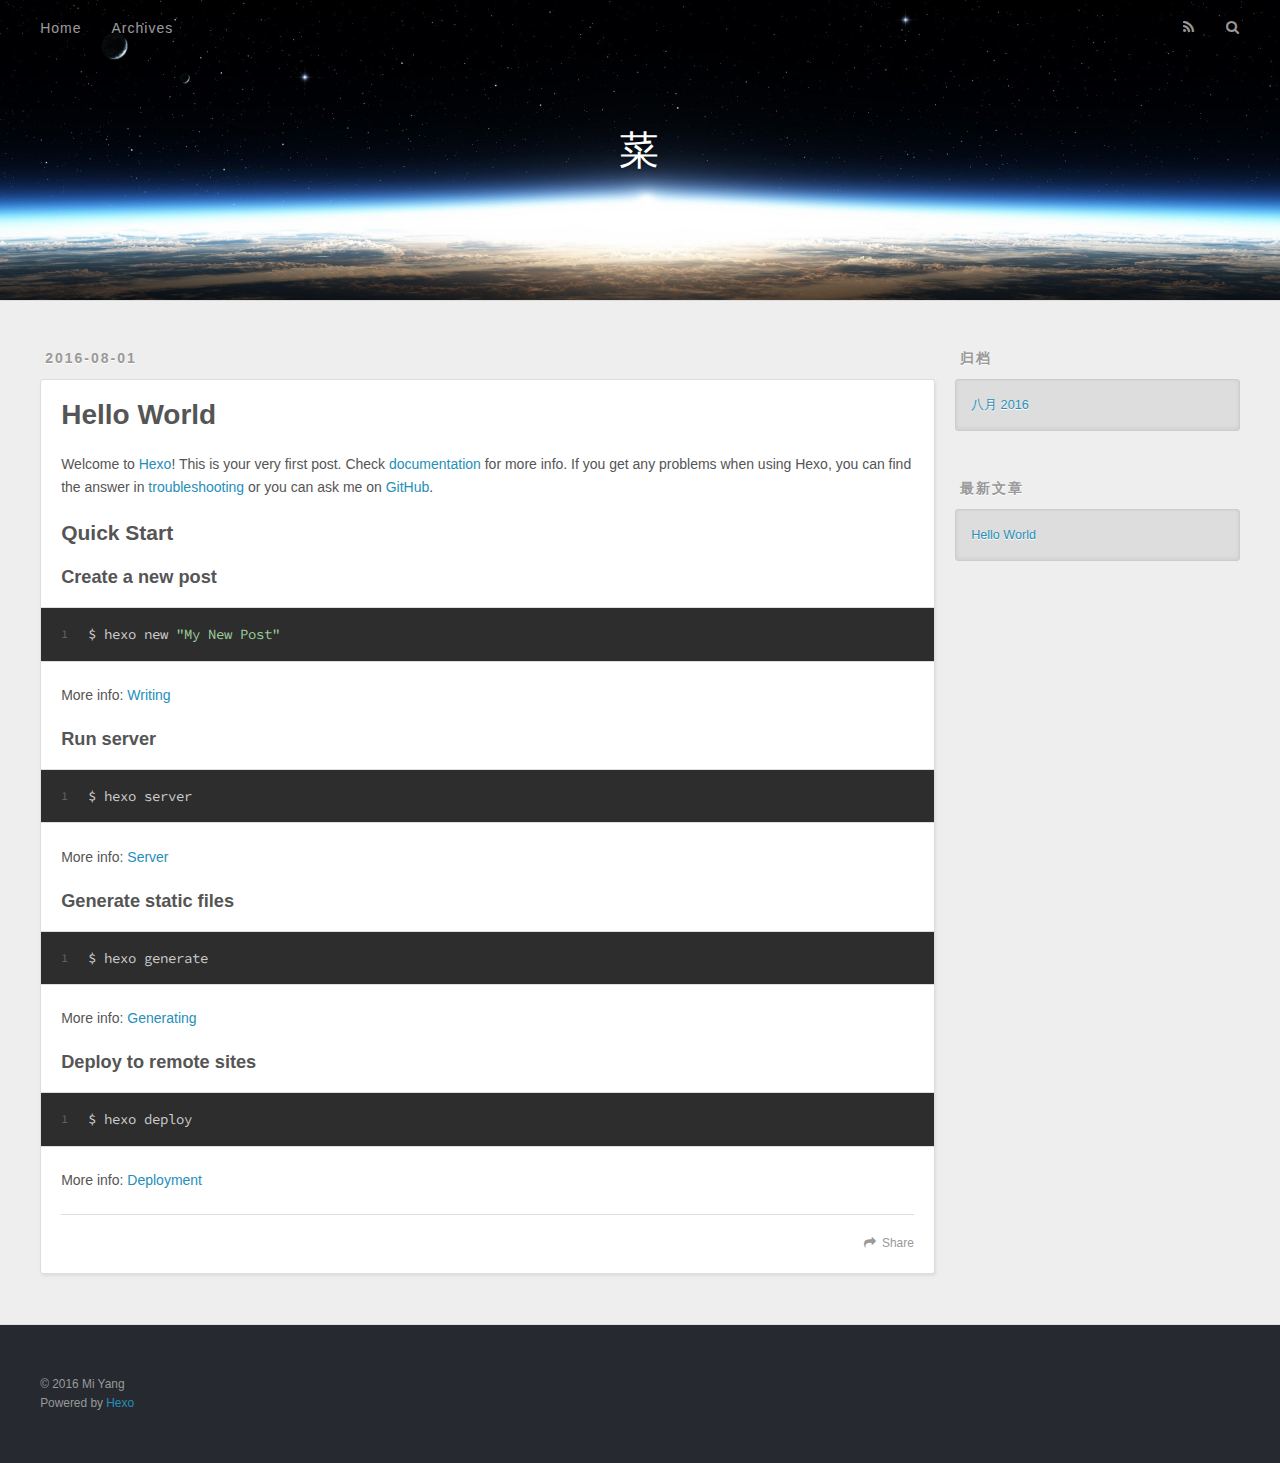
==== index.html @ 3cd62e9a "Site updated: 2016-08-02 09:08:11" ====
<!DOCTYPE html>
<html>
<head>
  <meta charset="utf-8">
  
  <title>菜</title>
  <meta name="viewport" content="width=device-width, initial-scale=1, maximum-scale=1">
  <meta property="og:type" content="website">
<meta property="og:title" content="菜">
<meta property="og:url" content="http://blog.lovechino.com/index.html">
<meta property="og:site_name" content="菜">
<meta name="twitter:card" content="summary">
<meta name="twitter:title" content="菜">
  
    <link rel="alternate" href="/atom.xml" title="菜" type="application/atom+xml">
  
  
    <link rel="icon" href="/favicon.png">
  
  
    <link href="//fonts.googleapis.com/css?family=Source+Code+Pro" rel="stylesheet" type="text/css">
  
  <link rel="stylesheet" href="/css/style.css">
  

</head>

<body>
  <div id="container">
    <div id="wrap">
      <header id="header">
  <div id="banner"></div>
  <div id="header-outer" class="outer">
    <div id="header-title" class="inner">
      <h1 id="logo-wrap">
        <a href="/" id="logo">菜</a>
      </h1>
      
    </div>
    <div id="header-inner" class="inner">
      <nav id="main-nav">
        <a id="main-nav-toggle" class="nav-icon"></a>
        
          <a class="main-nav-link" href="/">Home</a>
        
          <a class="main-nav-link" href="/archives">Archives</a>
        
      </nav>
      <nav id="sub-nav">
        
          <a id="nav-rss-link" class="nav-icon" href="/atom.xml" title="RSS Feed"></a>
        
        <a id="nav-search-btn" class="nav-icon" title="搜索"></a>
      </nav>
      <div id="search-form-wrap">
        <form action="//google.com/search" method="get" accept-charset="UTF-8" class="search-form"><input type="search" name="q" results="0" class="search-form-input" placeholder="Search"><button type="submit" class="search-form-submit">&#xF002;</button><input type="hidden" name="sitesearch" value="http://blog.lovechino.com"></form>
      </div>
    </div>
  </div>
</header>
      <div class="outer">
        <section id="main">
  
    <article id="post-hello-world" class="article article-type-post" itemscope itemprop="blogPost">
  <div class="article-meta">
    <a href="/2016/08/01/hello-world/" class="article-date">
  <time datetime="2016-08-01T10:20:13.000Z" itemprop="datePublished">2016-08-01</time>
</a>
    
  </div>
  <div class="article-inner">
    
    
      <header class="article-header">
        
  
    <h1 itemprop="name">
      <a class="article-title" href="/2016/08/01/hello-world/">Hello World</a>
    </h1>
  

      </header>
    
    <div class="article-entry" itemprop="articleBody">
      
        <p>Welcome to <a href="https://hexo.io/" target="_blank" rel="external">Hexo</a>! This is your very first post. Check <a href="https://hexo.io/docs/" target="_blank" rel="external">documentation</a> for more info. If you get any problems when using Hexo, you can find the answer in <a href="https://hexo.io/docs/troubleshooting.html" target="_blank" rel="external">troubleshooting</a> or you can ask me on <a href="https://github.com/hexojs/hexo/issues" target="_blank" rel="external">GitHub</a>.</p>
<h2 id="Quick-Start"><a href="#Quick-Start" class="headerlink" title="Quick Start"></a>Quick Start</h2><h3 id="Create-a-new-post"><a href="#Create-a-new-post" class="headerlink" title="Create a new post"></a>Create a new post</h3><figure class="highlight bash"><table><tr><td class="gutter"><pre><div class="line">1</div></pre></td><td class="code"><pre><div class="line">$ hexo new <span class="string">"My New Post"</span></div></pre></td></tr></table></figure>
<p>More info: <a href="https://hexo.io/docs/writing.html" target="_blank" rel="external">Writing</a></p>
<h3 id="Run-server"><a href="#Run-server" class="headerlink" title="Run server"></a>Run server</h3><figure class="highlight bash"><table><tr><td class="gutter"><pre><div class="line">1</div></pre></td><td class="code"><pre><div class="line">$ hexo server</div></pre></td></tr></table></figure>
<p>More info: <a href="https://hexo.io/docs/server.html" target="_blank" rel="external">Server</a></p>
<h3 id="Generate-static-files"><a href="#Generate-static-files" class="headerlink" title="Generate static files"></a>Generate static files</h3><figure class="highlight bash"><table><tr><td class="gutter"><pre><div class="line">1</div></pre></td><td class="code"><pre><div class="line">$ hexo generate</div></pre></td></tr></table></figure>
<p>More info: <a href="https://hexo.io/docs/generating.html" target="_blank" rel="external">Generating</a></p>
<h3 id="Deploy-to-remote-sites"><a href="#Deploy-to-remote-sites" class="headerlink" title="Deploy to remote sites"></a>Deploy to remote sites</h3><figure class="highlight bash"><table><tr><td class="gutter"><pre><div class="line">1</div></pre></td><td class="code"><pre><div class="line">$ hexo deploy</div></pre></td></tr></table></figure>
<p>More info: <a href="https://hexo.io/docs/deployment.html" target="_blank" rel="external">Deployment</a></p>

      
    </div>
    <footer class="article-footer">
      <a data-url="http://blog.lovechino.com/2016/08/01/hello-world/" data-id="cirbw5lh000006nxala0p1i9c" class="article-share-link">Share</a>
      
      
    </footer>
  </div>
  
</article>


  

</section>
        
          <aside id="sidebar">
  
    

  
    

  
    
  
    
  <div class="widget-wrap">
    <h3 class="widget-title">归档</h3>
    <div class="widget">
      <ul class="archive-list"><li class="archive-list-item"><a class="archive-list-link" href="/archives/2016/08/">八月 2016</a></li></ul>
    </div>
  </div>


  
    
  <div class="widget-wrap">
    <h3 class="widget-title">最新文章</h3>
    <div class="widget">
      <ul>
        
          <li>
            <a href="/2016/08/01/hello-world/">Hello World</a>
          </li>
        
      </ul>
    </div>
  </div>

  
</aside>
        
      </div>
      <footer id="footer">
  
  <div class="outer">
    <div id="footer-info" class="inner">
      &copy; 2016 Mi Yang<br>
      Powered by <a href="http://hexo.io/" target="_blank">Hexo</a>
    </div>
  </div>
</footer>
    </div>
    <nav id="mobile-nav">
  
    <a href="/" class="mobile-nav-link">Home</a>
  
    <a href="/archives" class="mobile-nav-link">Archives</a>
  
</nav>
    

<script src="//ajax.googleapis.com/ajax/libs/jquery/2.0.3/jquery.min.js"></script>


  <link rel="stylesheet" href="/fancybox/jquery.fancybox.css">
  <script src="/fancybox/jquery.fancybox.pack.js"></script>


<script src="/js/script.js"></script>

  </div>
</body>
</html>
---- css/style.css ----
body {
  width: 100%;
}
body:before,
body:after {
  content: "";
  display: table;
}
body:after {
  clear: both;
}
html,
body,
div,
span,
applet,
object,
iframe,
h1,
h2,
h3,
h4,
h5,
h6,
p,
blockquote,
pre,
a,
abbr,
acronym,
address,
big,
cite,
code,
del,
dfn,
em,
img,
ins,
kbd,
q,
s,
samp,
small,
strike,
strong,
sub,
sup,
tt,
var,
dl,
dt,
dd,
ol,
ul,
li,
fieldset,
form,
label,
legend,
table,
caption,
tbody,
tfoot,
thead,
tr,
th,
td {
  margin: 0;
  padding: 0;
  border: 0;
  outline: 0;
  font-weight: inherit;
  font-style: inherit;
  font-family: inherit;
  font-size: 100%;
  vertical-align: baseline;
}
body {
  line-height: 1;
  color: #000;
  background: #fff;
}
ol,
ul {
  list-style: none;
}
table {
  border-collapse: separate;
  border-spacing: 0;
  vertical-align: middle;
}
caption,
th,
td {
  text-align: left;
  font-weight: normal;
  vertical-align: middle;
}
a img {
  border: none;
}
input,
button {
  margin: 0;
  padding: 0;
}
input::-moz-focus-inner,
button::-moz-focus-inner {
  border: 0;
  padding: 0;
}
@font-face {
  font-family: FontAwesome;
  font-style: normal;
  font-weight: normal;
  src: url("fonts/fontawesome-webfont.eot?v=#4.0.3");
  src: url("fonts/fontawesome-webfont.eot?#iefix&v=#4.0.3") format("embedded-opentype"), url("fonts/fontawesome-webfont.woff?v=#4.0.3") format("woff"), url("fonts/fontawesome-webfont.ttf?v=#4.0.3") format("truetype"), url("fonts/fontawesome-webfont.svg#fontawesomeregular?v=#4.0.3") format("svg");
}
html,
body,
#container {
  height: 100%;
}
body {
  background: #eee;
  font: 14px "Helvetica Neue", Helvetica, Arial, sans-serif;
  -webkit-text-size-adjust: 100%;
}
.outer {
  max-width: 1220px;
  margin: 0 auto;
  padding: 0 20px;
}
.outer:before,
.outer:after {
  content: "";
  display: table;
}
.outer:after {
  clear: both;
}
.inner {
  display: inline;
  float: left;
  width: 98.33333333333333%;
  margin: 0 0.833333333333333%;
}
.left,
.alignleft {
  float: left;
}
.right,
.alignright {
  float: right;
}
.clear {
  clear: both;
}
#container {
  position: relative;
}
.mobile-nav-on {
  overflow: hidden;
}
#wrap {
  height: 100%;
  width: 100%;
  position: absolute;
  top: 0;
  left: 0;
  -webkit-transition: 0.2s ease-out;
  -moz-transition: 0.2s ease-out;
  -ms-transition: 0.2s ease-out;
  transition: 0.2s ease-out;
  z-index: 1;
  background: #eee;
}
.mobile-nav-on #wrap {
  left: 280px;
}
@media screen and (min-width: 768px) {
  #main {
    display: inline;
    float: left;
    width: 73.33333333333333%;
    margin: 0 0.833333333333333%;
  }
}
.article-date,
.article-category-link,
.archive-year,
.widget-title {
  text-decoration: none;
  text-transform: uppercase;
  letter-spacing: 2px;
  color: #999;
  margin-bottom: 1em;
  margin-left: 5px;
  line-height: 1em;
  text-shadow: 0 1px #fff;
  font-weight: bold;
}
.article-inner,
.archive-article-inner {
  background: #fff;
  -webkit-box-shadow: 1px 2px 3px #ddd;
  box-shadow: 1px 2px 3px #ddd;
  border: 1px solid #ddd;
  -webkit-border-radius: 3px;
  border-radius: 3px;
}
.article-entry h1,
.widget h1 {
  font-size: 2em;
}
.article-entry h2,
.widget h2 {
  font-size: 1.5em;
}
.article-entry h3,
.widget h3 {
  font-size: 1.3em;
}
.article-entry h4,
.widget h4 {
  font-size: 1.2em;
}
.article-entry h5,
.widget h5 {
  font-size: 1em;
}
.article-entry h6,
.widget h6 {
  font-size: 1em;
  color: #999;
}
.article-entry hr,
.widget hr {
  border: 1px dashed #ddd;
}
.article-entry strong,
.widget strong {
  font-weight: bold;
}
.article-entry em,
.widget em,
.article-entry cite,
.widget cite {
  font-style: italic;
}
.article-entry sup,
.widget sup,
.article-entry sub,
.widget sub {
  font-size: 0.75em;
  line-height: 0;
  position: relative;
  vertical-align: baseline;
}
.article-entry sup,
.widget sup {
  top: -0.5em;
}
.article-entry sub,
.widget sub {
  bottom: -0.2em;
}
.article-entry small,
.widget small {
  font-size: 0.85em;
}
.article-entry acronym,
.widget acronym,
.article-entry abbr,
.widget abbr {
  border-bottom: 1px dotted;
}
.article-entry ul,
.widget ul,
.article-entry ol,
.widget ol,
.article-entry dl,
.widget dl {
  margin: 0 20px;
  line-height: 1.6em;
}
.article-entry ul ul,
.widget ul ul,
.article-entry ol ul,
.widget ol ul,
.article-entry ul ol,
.widget ul ol,
.article-entry ol ol,
.widget ol ol {
  margin-top: 0;
  margin-bottom: 0;
}
.article-entry ul,
.widget ul {
  list-style: disc;
}
.article-entry ol,
.widget ol {
  list-style: decimal;
}
.article-entry dt,
.widget dt {
  font-weight: bold;
}
#header {
  height: 300px;
  position: relative;
  border-bottom: 1px solid #ddd;
}
#header:before,
#header:after {
  content: "";
  position: absolute;
  left: 0;
  right: 0;
  height: 40px;
}
#header:before {
  top: 0;
  background: -webkit-linear-gradient(rgba(0,0,0,0.2), transparent);
  background: -moz-linear-gradient(rgba(0,0,0,0.2), transparent);
  background: -ms-linear-gradient(rgba(0,0,0,0.2), transparent);
  background: linear-gradient(rgba(0,0,0,0.2), transparent);
}
#header:after {
  bottom: 0;
  background: -webkit-linear-gradient(transparent, rgba(0,0,0,0.2));
  background: -moz-linear-gradient(transparent, rgba(0,0,0,0.2));
  background: -ms-linear-gradient(transparent, rgba(0,0,0,0.2));
  background: linear-gradient(transparent, rgba(0,0,0,0.2));
}
#header-outer {
  height: 100%;
  position: relative;
}
#header-inner {
  position: relative;
  overflow: hidden;
}
#banner {
  position: absolute;
  top: 0;
  left: 0;
  width: 100%;
  height: 100%;
  background: url("images/banner.jpg") center #000;
  -webkit-background-size: cover;
  -moz-background-size: cover;
  background-size: cover;
  z-index: -1;
}
#header-title {
  text-align: center;
  height: 40px;
  position: absolute;
  top: 50%;
  left: 0;
  margin-top: -20px;
}
#logo,
#subtitle {
  text-decoration: none;
  color: #fff;
  font-weight: 300;
  text-shadow: 0 1px 4px rgba(0,0,0,0.3);
}
#logo {
  font-size: 40px;
  line-height: 40px;
  letter-spacing: 2px;
}
#subtitle {
  font-size: 16px;
  line-height: 16px;
  letter-spacing: 1px;
}
#subtitle-wrap {
  margin-top: 16px;
}
#main-nav {
  float: left;
  margin-left: -15px;
}
.nav-icon,
.main-nav-link {
  float: left;
  color: #fff;
  opacity: 0.6;
  text-decoration: none;
  text-shadow: 0 1px rgba(0,0,0,0.2);
  -webkit-transition: opacity 0.2s;
  -moz-transition: opacity 0.2s;
  -ms-transition: opacity 0.2s;
  transition: opacity 0.2s;
  display: block;
  padding: 20px 15px;
}
.nav-icon:hover,
.main-nav-link:hover {
  opacity: 1;
}
.nav-icon {
  font-family: FontAwesome;
  text-align: center;
  font-size: 14px;
  width: 14px;
  height: 14px;
  padding: 20px 15px;
  position: relative;
  cursor: pointer;
}
.main-nav-link {
  font-weight: 300;
  letter-spacing: 1px;
}
@media screen and (max-width: 479px) {
  .main-nav-link {
    display: none;
  }
}
#main-nav-toggle {
  display: none;
}
#main-nav-toggle:before {
  content: "\f0c9";
}
@media screen and (max-width: 479px) {
  #main-nav-toggle {
    display: block;
  }
}
#sub-nav {
  float: right;
  margin-right: -15px;
}
#nav-rss-link:before {
  content: "\f09e";
}
#nav-search-btn:before {
  content: "\f002";
}
#search-form-wrap {
  position: absolute;
  top: 15px;
  width: 150px;
  height: 30px;
  right: -150px;
  opacity: 0;
  -webkit-transition: 0.2s ease-out;
  -moz-transition: 0.2s ease-out;
  -ms-transition: 0.2s ease-out;
  transition: 0.2s ease-out;
}
#search-form-wrap.on {
  opacity: 1;
  right: 0;
}
@media screen and (max-width: 479px) {
  #search-form-wrap {
    width: 100%;
    right: -100%;
  }
}
.search-form {
  position: absolute;
  top: 0;
  left: 0;
  right: 0;
  background: #fff;
  padding: 5px 15px;
  -webkit-border-radius: 15px;
  border-radius: 15px;
  -webkit-box-shadow: 0 0 10px rgba(0,0,0,0.3);
  box-shadow: 0 0 10px rgba(0,0,0,0.3);
}
.search-form-input {
  border: none;
  background: none;
  color: #555;
  width: 100%;
  font: 13px "Helvetica Neue", Helvetica, Arial, sans-serif;
  outline: none;
}
.search-form-input::-webkit-search-results-decoration,
.search-form-input::-webkit-search-cancel-button {
  -webkit-appearance: none;
}
.search-form-submit {
  position: absolute;
  top: 50%;
  right: 10px;
  margin-top: -7px;
  font: 13px FontAwesome;
  border: none;
  background: none;
  color: #bbb;
  cursor: pointer;
}
.search-form-submit:hover,
.search-form-submit:focus {
  color: #777;
}
.article {
  margin: 50px 0;
}
.article-inner {
  overflow: hidden;
}
.article-meta:before,
.article-meta:after {
  content: "";
  display: table;
}
.article-meta:after {
  clear: both;
}
.article-date {
  float: left;
}
.article-category {
  float: left;
  line-height: 1em;
  color: #ccc;
  text-shadow: 0 1px #fff;
  margin-left: 8px;
}
.article-category:before {
  content: "\2022";
}
.article-category-link {
  margin: 0 12px 1em;
}
.article-header {
  padding: 20px 20px 0;
}
.article-title {
  text-decoration: none;
  font-size: 2em;
  font-weight: bold;
  color: #555;
  line-height: 1.1em;
  -webkit-transition: color 0.2s;
  -moz-transition: color 0.2s;
  -ms-transition: color 0.2s;
  transition: color 0.2s;
}
a.article-title:hover {
  color: #258fb8;
}
.article-entry {
  color: #555;
  padding: 0 20px;
}
.article-entry:before,
.article-entry:after {
  content: "";
  display: table;
}
.article-entry:after {
  clear: both;
}
.article-entry p,
.article-entry table {
  line-height: 1.6em;
  margin: 1.6em 0;
}
.article-entry h1,
.article-entry h2,
.article-entry h3,
.article-entry h4,
.article-entry h5,
.article-entry h6 {
  font-weight: bold;
}
.article-entry h1,
.article-entry h2,
.article-entry h3,
.article-entry h4,
.article-entry h5,
.article-entry h6 {
  line-height: 1.1em;
  margin: 1.1em 0;
}
.article-entry a {
  color: #258fb8;
  text-decoration: none;
}
.article-entry a:hover {
  text-decoration: underline;
}
.article-entry ul,
.article-entry ol,
.article-entry dl {
  margin-top: 1.6em;
  margin-bottom: 1.6em;
}
.article-entry img,
.article-entry video {
  max-width: 100%;
  height: auto;
  display: block;
  margin: auto;
}
.article-entry iframe {
  border: none;
}
.article-entry table {
  width: 100%;
  border-collapse: collapse;
  border-spacing: 0;
}
.article-entry th {
  font-weight: bold;
  border-bottom: 3px solid #ddd;
  padding-bottom: 0.5em;
}
.article-entry td {
  border-bottom: 1px solid #ddd;
  padding: 10px 0;
}
.article-entry blockquote {
  font-family: Georgia, "Times New Roman", serif;
  font-size: 1.4em;
  margin: 1.6em 20px;
  text-align: center;
}
.article-entry blockquote footer {
  font-size: 14px;
  margin: 1.6em 0;
  font-family: "Helvetica Neue", Helvetica, Arial, sans-serif;
}
.article-entry blockquote footer cite:before {
  content: "—";
  padding: 0 0.5em;
}
.article-entry .pullquote {
  text-align: left;
  width: 45%;
  margin: 0;
}
.article-entry .pullquote.left {
  margin-left: 0.5em;
  margin-right: 1em;
}
.article-entry .pullquote.right {
  margin-right: 0.5em;
  margin-left: 1em;
}
.article-entry .caption {
  color: #999;
  display: block;
  font-size: 0.9em;
  margin-top: 0.5em;
  position: relative;
  text-align: center;
}
.article-entry .video-container {
  position: relative;
  padding-top: 56.25%;
  height: 0;
  overflow: hidden;
}
.article-entry .video-container iframe,
.article-entry .video-container object,
.article-entry .video-container embed {
  position: absolute;
  top: 0;
  left: 0;
  width: 100%;
  height: 100%;
  margin-top: 0;
}
.article-more-link a {
  display: inline-block;
  line-height: 1em;
  padding: 6px 15px;
  -webkit-border-radius: 15px;
  border-radius: 15px;
  background: #eee;
  color: #999;
  text-shadow: 0 1px #fff;
  text-decoration: none;
}
.article-more-link a:hover {
  background: #258fb8;
  color: #fff;
  text-decoration: none;
  text-shadow: 0 1px #1e7293;
}
.article-footer {
  font-size: 0.85em;
  line-height: 1.6em;
  border-top: 1px solid #ddd;
  padding-top: 1.6em;
  margin: 0 20px 20px;
}
.article-footer:before,
.article-footer:after {
  content: "";
  display: table;
}
.article-footer:after {
  clear: both;
}
.article-footer a {
  color: #999;
  text-decoration: none;
}
.article-footer a:hover {
  color: #555;
}
.article-tag-list-item {
  float: left;
  margin-right: 10px;
}
.article-tag-list-link:before {
  content: "#";
}
.article-comment-link {
  float: right;
}
.article-comment-link:before {
  content: "\f075";
  font-family: FontAwesome;
  padding-right: 8px;
}
.article-share-link {
  cursor: pointer;
  float: right;
  margin-left: 20px;
}
.article-share-link:before {
  content: "\f064";
  font-family: FontAwesome;
  padding-right: 6px;
}
#article-nav {
  position: relative;
}
#article-nav:before,
#article-nav:after {
  content: "";
  display: table;
}
#article-nav:after {
  clear: both;
}
@media screen and (min-width: 768px) {
  #article-nav {
    margin: 50px 0;
  }
  #article-nav:before {
    width: 8px;
    height: 8px;
    position: absolute;
    top: 50%;
    left: 50%;
    margin-top: -4px;
    margin-left: -4px;
    content: "";
    -webkit-border-radius: 50%;
    border-radius: 50%;
    background: #ddd;
    -webkit-box-shadow: 0 1px 2px #fff;
    box-shadow: 0 1px 2px #fff;
  }
}
.article-nav-link-wrap {
  text-decoration: none;
  text-shadow: 0 1px #fff;
  color: #999;
  -webkit-box-sizing: border-box;
  -moz-box-sizing: border-box;
  box-sizing: border-box;
  margin-top: 50px;
  text-align: center;
  display: block;
}
.article-nav-link-wrap:hover {
  color: #555;
}
@media screen and (min-width: 768px) {
  .article-nav-link-wrap {
    width: 50%;
    margin-top: 0;
  }
}
@media screen and (min-width: 768px) {
  #article-nav-newer {
    float: left;
    text-align: right;
    padding-right: 20px;
  }
}
@media screen and (min-width: 768px) {
  #article-nav-older {
    float: right;
    text-align: left;
    padding-left: 20px;
  }
}
.article-nav-caption {
  text-transform: uppercase;
  letter-spacing: 2px;
  color: #ddd;
  line-height: 1em;
  font-weight: bold;
}
#article-nav-newer .article-nav-caption {
  margin-right: -2px;
}
.article-nav-title {
  font-size: 0.85em;
  line-height: 1.6em;
  margin-top: 0.5em;
}
.article-share-box {
  position: absolute;
  display: none;
  background: #fff;
  -webkit-box-shadow: 1px 2px 10px rgba(0,0,0,0.2);
  box-shadow: 1px 2px 10px rgba(0,0,0,0.2);
  -webkit-border-radius: 3px;
  border-radius: 3px;
  margin-left: -145px;
  overflow: hidden;
  z-index: 1;
}
.article-share-box.on {
  display: block;
}
.article-share-input {
  width: 100%;
  background: none;
  -webkit-box-sizing: border-box;
  -moz-box-sizing: border-box;
  box-sizing: border-box;
  font: 14px "Helvetica Neue", Helvetica, Arial, sans-serif;
  padding: 0 15px;
  color: #555;
  outline: none;
  border: 1px solid #ddd;
  -webkit-border-radius: 3px 3px 0 0;
  border-radius: 3px 3px 0 0;
  height: 36px;
  line-height: 36px;
}
.article-share-links {
  background: #eee;
}
.article-share-links:before,
.article-share-links:after {
  content: "";
  display: table;
}
.article-share-links:after {
  clear: both;
}
.article-share-twitter,
.article-share-facebook,
.article-share-pinterest,
.article-share-google {
  width: 50px;
  height: 36px;
  display: block;
  float: left;
  position: relative;
  color: #999;
  text-shadow: 0 1px #fff;
}
.article-share-twitter:before,
.article-share-facebook:before,
.article-share-pinterest:before,
.article-share-google:before {
  font-size: 20px;
  font-family: FontAwesome;
  width: 20px;
  height: 20px;
  position: absolute;
  top: 50%;
  left: 50%;
  margin-top: -10px;
  margin-left: -10px;
  text-align: center;
}
.article-share-twitter:hover,
.article-share-facebook:hover,
.article-share-pinterest:hover,
.article-share-google:hover {
  color: #fff;
}
.article-share-twitter:before {
  content: "\f099";
}
.article-share-twitter:hover {
  background: #00aced;
  text-shadow: 0 1px #008abe;
}
.article-share-facebook:before {
  content: "\f09a";
}
.article-share-facebook:hover {
  background: #3b5998;
  text-shadow: 0 1px #2f477a;
}
.article-share-pinterest:before {
  content: "\f0d2";
}
.article-share-pinterest:hover {
  background: #cb2027;
  text-shadow: 0 1px #a21a1f;
}
.article-share-google:before {
  content: "\f0d5";
}
.article-share-google:hover {
  background: #dd4b39;
  text-shadow: 0 1px #be3221;
}
.article-gallery {
  background: #000;
  position: relative;
}
.article-gallery-photos {
  position: relative;
  overflow: hidden;
}
.article-gallery-img {
  display: none;
  max-width: 100%;
}
.article-gallery-img:first-child {
  display: block;
}
.article-gallery-img.loaded {
  position: absolute;
  display: block;
}
.article-gallery-img img {
  display: block;
  max-width: 100%;
  margin: 0 auto;
}
#comments {
  background: #fff;
  -webkit-box-shadow: 1px 2px 3px #ddd;
  box-shadow: 1px 2px 3px #ddd;
  padding: 20px;
  border: 1px solid #ddd;
  -webkit-border-radius: 3px;
  border-radius: 3px;
  margin: 50px 0;
}
#comments a {
  color: #258fb8;
}
.archives-wrap {
  margin: 50px 0;
}
.archives:before,
.archives:after {
  content: "";
  display: table;
}
.archives:after {
  clear: both;
}
.archive-year-wrap {
  margin-bottom: 1em;
}
.archives {
  -webkit-column-gap: 10px;
  -moz-column-gap: 10px;
  column-gap: 10px;
}
@media screen and (min-width: 480px) and (max-width: 767px) {
  .archives {
    -webkit-column-count: 2;
    -moz-column-count: 2;
    column-count: 2;
  }
}
@media screen and (min-width: 768px) {
  .archives {
    -webkit-column-count: 3;
    -moz-column-count: 3;
    column-count: 3;
  }
}
.archive-article {
  -webkit-column-break-inside: avoid;
  page-break-inside: avoid;
  overflow: hidden;
  break-inside: avoid-column;
}
.archive-article-inner {
  padding: 10px;
  margin-bottom: 15px;
}
.archive-article-title {
  text-decoration: none;
  font-weight: bold;
  color: #555;
  -webkit-transition: color 0.2s;
  -moz-transition: color 0.2s;
  -ms-transition: color 0.2s;
  transition: color 0.2s;
  line-height: 1.6em;
}
.archive-article-title:hover {
  color: #258fb8;
}
.archive-article-footer {
  margin-top: 1em;
}
.archive-article-date {
  color: #999;
  text-decoration: none;
  font-size: 0.85em;
  line-height: 1em;
  margin-bottom: 0.5em;
  display: block;
}
#page-nav {
  margin: 50px auto;
  background: #fff;
  -webkit-box-shadow: 1px 2px 3px #ddd;
  box-shadow: 1px 2px 3px #ddd;
  border: 1px solid #ddd;
  -webkit-border-radius: 3px;
  border-radius: 3px;
  text-align: center;
  color: #999;
  overflow: hidden;
}
#page-nav:before,
#page-nav:after {
  content: "";
  display: table;
}
#page-nav:after {
  clear: both;
}
#page-nav a,
#page-nav span {
  padding: 10px 20px;
  line-height: 1;
  height: 2ex;
}
#page-nav a {
  color: #999;
  text-decoration: none;
}
#page-nav a:hover {
  background: #999;
  color: #fff;
}
#page-nav .prev {
  float: left;
}
#page-nav .next {
  float: right;
}
#page-nav .page-number {
  display: inline-block;
}
@media screen and (max-width: 479px) {
  #page-nav .page-number {
    display: none;
  }
}
#page-nav .current {
  color: #555;
  font-weight: bold;
}
#page-nav .space {
  color: #ddd;
}
#footer {
  background: #262a30;
  padding: 50px 0;
  border-top: 1px solid #ddd;
  color: #999;
}
#footer a {
  color: #258fb8;
  text-decoration: none;
}
#footer a:hover {
  text-decoration: underline;
}
#footer-info {
  line-height: 1.6em;
  font-size: 0.85em;
}
.article-entry pre,
.article-entry .highlight {
  background: #2d2d2d;
  margin: 0 -20px;
  padding: 15px 20px;
  border-style: solid;
  border-color: #ddd;
  border-width: 1px 0;
  overflow: auto;
  color: #ccc;
  line-height: 22.400000000000002px;
}
.article-entry .highlight .gutter pre,
.article-entry .gist .gist-file .gist-data .line-numbers {
  color: #666;
  font-size: 0.85em;
}
.article-entry pre,
.article-entry code {
  font-family: "Source Code Pro", Consolas, Monaco, Menlo, Consolas, monospace;
}
.article-entry code {
  background: #eee;
  text-shadow: 0 1px #fff;
  padding: 0 0.3em;
}
.article-entry pre code {
  background: none;
  text-shadow: none;
  padding: 0;
}
.article-entry .highlight pre {
  border: none;
  margin: 0;
  padding: 0;
}
.article-entry .highlight table {
  margin: 0;
  width: auto;
}
.article-entry .highlight td {
  border: none;
  padding: 0;
}
.article-entry .highlight figcaption {
  font-size: 0.85em;
  color: #999;
  line-height: 1em;
  margin-bottom: 1em;
}
.article-entry .highlight figcaption:before,
.article-entry .highlight figcaption:after {
  content: "";
  display: table;
}
.article-entry .highlight figcaption:after {
  clear: both;
}
.article-entry .highlight figcaption a {
  float: right;
}
.article-entry .highlight .gutter pre {
  text-align: right;
  padding-right: 20px;
}
.article-entry .highlight .line {
  height: 22.400000000000002px;
}
.article-entry .highlight .line.marked {
  background: #515151;
}
.article-entry .gist {
  margin: 0 -20px;
  border-style: solid;
  border-color: #ddd;
  border-width: 1px 0;
  background: #2d2d2d;
  padding: 15px 20px 15px 0;
}
.article-entry .gist .gist-file {
  border: none;
  font-family: "Source Code Pro", Consolas, Monaco, Menlo, Consolas, monospace;
  margin: 0;
}
.article-entry .gist .gist-file .gist-data {
  background: none;
  border: none;
}
.article-entry .gist .gist-file .gist-data .line-numbers {
  background: none;
  border: none;
  padding: 0 20px 0 0;
}
.article-entry .gist .gist-file .gist-data .line-data {
  padding: 0 !important;
}
.article-entry .gist .gist-file .highlight {
  margin: 0;
  padding: 0;
  border: none;
}
.article-entry .gist .gist-file .gist-meta {
  background: #2d2d2d;
  color: #999;
  font: 0.85em "Helvetica Neue", Helvetica, Arial, sans-serif;
  text-shadow: 0 0;
  padding: 0;
  margin-top: 1em;
  margin-left: 20px;
}
.article-entry .gist .gist-file .gist-meta a {
  color: #258fb8;
  font-weight: normal;
}
.article-entry .gist .gist-file .gist-meta a:hover {
  text-decoration: underline;
}
pre .comment,
pre .title {
  color: #999;
}
pre .variable,
pre .attribute,
pre .tag,
pre .regexp,
pre .ruby .constant,
pre .xml .tag .title,
pre .xml .pi,
pre .xml .doctype,
pre .html .doctype,
pre .css .id,
pre .css .class,
pre .css .pseudo {
  color: #f2777a;
}
pre .number,
pre .preprocessor,
pre .built_in,
pre .literal,
pre .params,
pre .constant {
  color: #f99157;
}
pre .class,
pre .ruby .class .title,
pre .css .rules .attribute {
  color: #9c9;
}
pre .string,
pre .value,
pre .inheritance,
pre .header,
pre .ruby .symbol,
pre .xml .cdata {
  color: #9c9;
}
pre .css .hexcolor {
  color: #6cc;
}
pre .function,
pre .python .decorator,
pre .python .title,
pre .ruby .function .title,
pre .ruby .title .keyword,
pre .perl .sub,
pre .javascript .title,
pre .coffeescript .title {
  color: #69c;
}
pre .keyword,
pre .javascript .function {
  color: #c9c;
}
@media screen and (max-width: 479px) {
  #mobile-nav {
    position: absolute;
    top: 0;
    left: 0;
    width: 280px;
    height: 100%;
    background: #191919;
    border-right: 1px solid #fff;
  }
}
@media screen and (max-width: 479px) {
  .mobile-nav-link {
    display: block;
    color: #999;
    text-decoration: none;
    padding: 15px 20px;
    font-weight: bold;
  }
  .mobile-nav-link:hover {
    color: #fff;
  }
}
@media screen and (min-width: 768px) {
  #sidebar {
    display: inline;
    float: left;
    width: 23.333333333333332%;
    margin: 0 0.833333333333333%;
  }
}
.widget-wrap {
  margin: 50px 0;
}
.widget {
  color: #777;
  text-shadow: 0 1px #fff;
  background: #ddd;
  -webkit-box-shadow: 0 -1px 4px #ccc inset;
  box-shadow: 0 -1px 4px #ccc inset;
  border: 1px solid #ccc;
  padding: 15px;
  -webkit-border-radius: 3px;
  border-radius: 3px;
}
.widget a {
  color: #258fb8;
  text-decoration: none;
}
.widget a:hover {
  text-decoration: underline;
}
.widget ul ul,
.widget ol ul,
.widget dl ul,
.widget ul ol,
.widget ol ol,
.widget dl ol,
.widget ul dl,
.widget ol dl,
.widget dl dl {
  margin-left: 15px;
  list-style: disc;
}
.widget {
  line-height: 1.6em;
  word-wrap: break-word;
  font-size: 0.9em;
}
.widget ul,
.widget ol {
  list-style: none;
  margin: 0;
}
.widget ul ul,
.widget ol ul,
.widget ul ol,
.widget ol ol {
  margin: 0 20px;
}
.widget ul ul,
.widget ol ul {
  list-style: disc;
}
.widget ul ol,
.widget ol ol {
  list-style: decimal;
}
.category-list-count,
.tag-list-count,
.archive-list-count {
  padding-left: 5px;
  color: #999;
  font-size: 0.85em;
}
.category-list-count:before,
.tag-list-count:before,
.archive-list-count:before {
  content: "(";
}
.category-list-count:after,
.tag-list-count:after,
.archive-list-count:after {
  content: ")";
}
.tagcloud a {
  margin-right: 5px;
  display: inline-block;
}
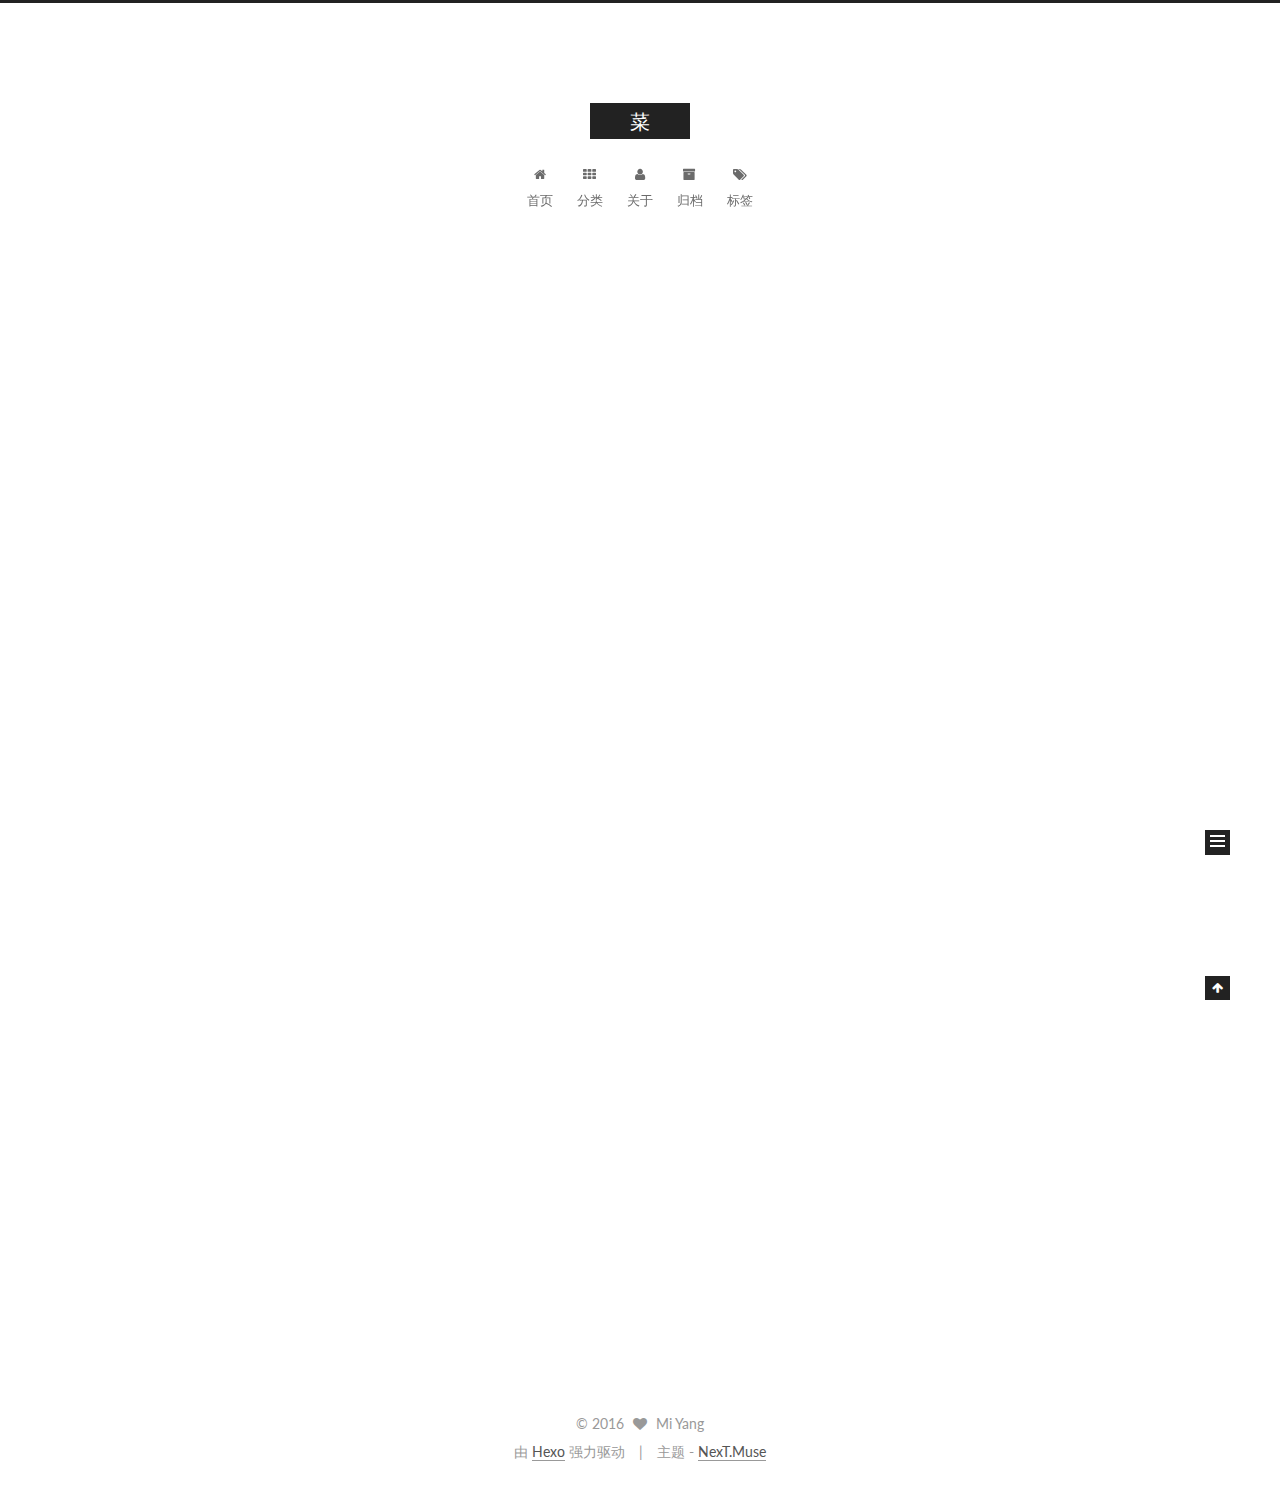
==== commit 8b5f28f2: "Site updated: 2016-08-02 12:05:44" ====
--- a/index.html
+++ b/index.html
@@ -1,89 +1,312 @@
-<!DOCTYPE html>
-<html>
+<!doctype html>
+
+
+
+  
+
+
+<html class="theme-next muse use-motion">
 <head>
-  <meta charset="utf-8">
-  
-  <title>菜</title>
-  <meta name="viewport" content="width=device-width, initial-scale=1, maximum-scale=1">
-  <meta property="og:type" content="website">
+  <meta charset="UTF-8"/>
+<meta http-equiv="X-UA-Compatible" content="IE=edge,chrome=1" />
+<meta name="viewport" content="width=device-width, initial-scale=1, maximum-scale=1"/>
+
+
+
+<meta http-equiv="Cache-Control" content="no-transform" />
+<meta http-equiv="Cache-Control" content="no-siteapp" />
+
+
+
+
+
+
+
+
+
+
+
+
+  
+  
+  <link href="/vendors/fancybox/source/jquery.fancybox.css?v=2.1.5" rel="stylesheet" type="text/css" />
+
+
+
+
+  
+  
+  
+  
+
+  
+    
+    
+  
+
+  
+
+  
+
+  
+
+  
+
+  
+    
+    
+    <link href="//fonts.googleapis.com/css?family=Lato:300,300italic,400,400italic,700,700italic&subset=latin,latin-ext" rel="stylesheet" type="text/css">
+  
+
+
+
+
+
+
+<link href="/vendors/font-awesome/css/font-awesome.min.css?v=4.4.0" rel="stylesheet" type="text/css" />
+
+<link href="/css/main.css?v=5.0.1" rel="stylesheet" type="text/css" />
+
+
+  <meta name="keywords" content="Hexo, NexT" />
+
+
+
+
+
+
+
+
+  <link rel="shortcut icon" type="image/x-icon" href="/favicon.ico?v=5.0.1" />
+
+
+
+
+
+
+<meta property="og:type" content="website">
 <meta property="og:title" content="菜">
 <meta property="og:url" content="http://blog.lovechino.com/index.html">
 <meta property="og:site_name" content="菜">
 <meta name="twitter:card" content="summary">
 <meta name="twitter:title" content="菜">
-  
-    <link rel="alternate" href="/atom.xml" title="菜" type="application/atom+xml">
-  
-  
-    <link rel="icon" href="/favicon.png">
-  
-  
-    <link href="//fonts.googleapis.com/css?family=Source+Code+Pro" rel="stylesheet" type="text/css">
-  
-  <link rel="stylesheet" href="/css/style.css">
-  
-
+
+
+
+<script type="text/javascript" id="hexo.configuration">
+  var NexT = window.NexT || {};
+  var CONFIG = {
+    scheme: 'Muse',
+    sidebar: {"position":"left","display":"post"},
+    fancybox: true,
+    motion: true,
+    duoshuo: {
+      userId: 0,
+      author: '博主'
+    }
+  };
+</script>
+
+
+
+
+  <link rel="canonical" href="http://blog.lovechino.com/"/>
+
+  <title> 菜 </title>
 </head>
 
-<body>
-  <div id="container">
-    <div id="wrap">
-      <header id="header">
-  <div id="banner"></div>
-  <div id="header-outer" class="outer">
-    <div id="header-title" class="inner">
-      <h1 id="logo-wrap">
-        <a href="/" id="logo">菜</a>
-      </h1>
-      
-    </div>
-    <div id="header-inner" class="inner">
-      <nav id="main-nav">
-        <a id="main-nav-toggle" class="nav-icon"></a>
-        
-          <a class="main-nav-link" href="/">Home</a>
-        
-          <a class="main-nav-link" href="/archives">Archives</a>
-        
-      </nav>
-      <nav id="sub-nav">
-        
-          <a id="nav-rss-link" class="nav-icon" href="/atom.xml" title="RSS Feed"></a>
-        
-        <a id="nav-search-btn" class="nav-icon" title="搜索"></a>
-      </nav>
-      <div id="search-form-wrap">
-        <form action="//google.com/search" method="get" accept-charset="UTF-8" class="search-form"><input type="search" name="q" results="0" class="search-form-input" placeholder="Search"><button type="submit" class="search-form-submit">&#xF002;</button><input type="hidden" name="sitesearch" value="http://blog.lovechino.com"></form>
-      </div>
-    </div>
+<body itemscope itemtype="http://schema.org/WebPage" lang="zh-Hans">
+
+  
+
+
+
+
+
+
+
+
+
+
+  
+  
+    
+  
+
+  <div class="container one-collumn sidebar-position-left 
+   page-home 
+ ">
+    <div class="headband"></div>
+
+    <header id="header" class="header" itemscope itemtype="http://schema.org/WPHeader">
+      <div class="header-inner"><div class="site-meta ">
+  
+
+  <div class="custom-logo-site-title">
+    <a href="/"  class="brand" rel="start">
+      <span class="logo-line-before"><i></i></span>
+      <span class="site-title">菜</span>
+      <span class="logo-line-after"><i></i></span>
+    </a>
   </div>
-</header>
-      <div class="outer">
-        <section id="main">
-  
-    <article id="post-hello-world" class="article article-type-post" itemscope itemprop="blogPost">
-  <div class="article-meta">
-    <a href="/2016/08/01/hello-world/" class="article-date">
-  <time datetime="2016-08-01T10:20:13.000Z" itemprop="datePublished">2016-08-01</time>
-</a>
-    
-  </div>
-  <div class="article-inner">
-    
-    
-      <header class="article-header">
-        
-  
-    <h1 itemprop="name">
-      <a class="article-title" href="/2016/08/01/hello-world/">Hello World</a>
-    </h1>
-  
-
+  <p class="site-subtitle"></p>
+</div>
+
+<div class="site-nav-toggle">
+  <button>
+    <span class="btn-bar"></span>
+    <span class="btn-bar"></span>
+    <span class="btn-bar"></span>
+  </button>
+</div>
+
+<nav class="site-nav">
+  
+
+  
+    <ul id="menu" class="menu">
+      
+        
+        <li class="menu-item menu-item-home">
+          <a href="/" rel="section">
+            
+              <i class="menu-item-icon fa fa-fw fa-home"></i> <br />
+            
+            首页
+          </a>
+        </li>
+      
+        
+        <li class="menu-item menu-item-categories">
+          <a href="/categories" rel="section">
+            
+              <i class="menu-item-icon fa fa-fw fa-th"></i> <br />
+            
+            分类
+          </a>
+        </li>
+      
+        
+        <li class="menu-item menu-item-about">
+          <a href="/about" rel="section">
+            
+              <i class="menu-item-icon fa fa-fw fa-user"></i> <br />
+            
+            关于
+          </a>
+        </li>
+      
+        
+        <li class="menu-item menu-item-archives">
+          <a href="/archives" rel="section">
+            
+              <i class="menu-item-icon fa fa-fw fa-archive"></i> <br />
+            
+            归档
+          </a>
+        </li>
+      
+        
+        <li class="menu-item menu-item-tags">
+          <a href="/tags" rel="section">
+            
+              <i class="menu-item-icon fa fa-fw fa-tags"></i> <br />
+            
+            标签
+          </a>
+        </li>
+      
+
+      
+    </ul>
+  
+
+  
+</nav>
+
+ </div>
+    </header>
+
+    <main id="main" class="main">
+      <div class="main-inner">
+        <div class="content-wrap">
+          <div id="content" class="content">
+            
+  <section id="posts" class="posts-expand">
+    
+      
+
+  
+  
+
+  
+  
+  
+
+  <article class="post post-type-normal " itemscope itemtype="http://schema.org/Article">
+
+    
+      <header class="post-header">
+
+        
+        
+          <h1 class="post-title" itemprop="name headline">
+            
+            
+              
+                
+                <a class="post-title-link" href="/2016/08/01/hello-world/" itemprop="url">
+                  Hello World
+                </a>
+              
+            
+          </h1>
+        
+
+        <div class="post-meta">
+          <span class="post-time">
+            <span class="post-meta-item-icon">
+              <i class="fa fa-calendar-o"></i>
+            </span>
+            <span class="post-meta-item-text">发表于</span>
+            <time itemprop="dateCreated" datetime="2016-08-01T18:20:13+08:00" content="2016-08-01">
+              2016-08-01
+            </time>
+          </span>
+
+          
+
+          
+            
+              <span class="post-comments-count">
+                &nbsp; | &nbsp;
+                <a href="/2016/08/01/hello-world/#comments" itemprop="discussionUrl">
+                  <span class="post-comments-count ds-thread-count" data-thread-key="2016/08/01/hello-world/" itemprop="commentsCount"></span>
+                </a>
+              </span>
+            
+          
+
+          
+
+          
+          
+
+          
+        </div>
       </header>
     
-    <div class="article-entry" itemprop="articleBody">
-      
-        <p>Welcome to <a href="https://hexo.io/" target="_blank" rel="external">Hexo</a>! This is your very first post. Check <a href="https://hexo.io/docs/" target="_blank" rel="external">documentation</a> for more info. If you get any problems when using Hexo, you can find the answer in <a href="https://hexo.io/docs/troubleshooting.html" target="_blank" rel="external">troubleshooting</a> or you can ask me on <a href="https://github.com/hexojs/hexo/issues" target="_blank" rel="external">GitHub</a>.</p>
+
+
+    <div class="post-body" itemprop="articleBody">
+
+      
+      
+
+      
+        
+          
+            <p>Welcome to <a href="https://hexo.io/" target="_blank" rel="external">Hexo</a>! This is your very first post. Check <a href="https://hexo.io/docs/" target="_blank" rel="external">documentation</a> for more info. If you get any problems when using Hexo, you can find the answer in <a href="https://hexo.io/docs/troubleshooting.html" target="_blank" rel="external">troubleshooting</a> or you can ask me on <a href="https://github.com/hexojs/hexo/issues" target="_blank" rel="external">GitHub</a>.</p>
 <h2 id="Quick-Start"><a href="#Quick-Start" class="headerlink" title="Quick Start"></a>Quick Start</h2><h3 id="Create-a-new-post"><a href="#Create-a-new-post" class="headerlink" title="Create a new post"></a>Create a new post</h3><figure class="highlight bash"><table><tr><td class="gutter"><pre><div class="line">1</div></pre></td><td class="code"><pre><div class="line">$ hexo new <span class="string">"My New Post"</span></div></pre></td></tr></table></figure>
 <p>More info: <a href="https://hexo.io/docs/writing.html" target="_blank" rel="external">Writing</a></p>
 <h3 id="Run-server"><a href="#Run-server" class="headerlink" title="Run server"></a>Run server</h3><figure class="highlight bash"><table><tr><td class="gutter"><pre><div class="line">1</div></pre></td><td class="code"><pre><div class="line">$ hexo server</div></pre></td></tr></table></figure>
@@ -93,88 +316,241 @@
 <h3 id="Deploy-to-remote-sites"><a href="#Deploy-to-remote-sites" class="headerlink" title="Deploy to remote sites"></a>Deploy to remote sites</h3><figure class="highlight bash"><table><tr><td class="gutter"><pre><div class="line">1</div></pre></td><td class="code"><pre><div class="line">$ hexo deploy</div></pre></td></tr></table></figure>
 <p>More info: <a href="https://hexo.io/docs/deployment.html" target="_blank" rel="external">Deployment</a></p>
 
+          
+        
       
     </div>
-    <footer class="article-footer">
-      <a data-url="http://blog.lovechino.com/2016/08/01/hello-world/" data-id="cirbw5lh000006nxala0p1i9c" class="article-share-link">Share</a>
-      
+
+    <div>
+      
+    </div>
+
+    <div>
+      
+    </div>
+
+    <footer class="post-footer">
+      
+
+      
+
+      
+      
+        <div class="post-eof"></div>
       
     </footer>
-  </div>
-  
-</article>
-
-
-  
-
-</section>
-        
-          <aside id="sidebar">
-  
-    
-
-  
-    
-
-  
-    
-  
-    
-  <div class="widget-wrap">
-    <h3 class="widget-title">归档</h3>
-    <div class="widget">
-      <ul class="archive-list"><li class="archive-list-item"><a class="archive-list-link" href="/archives/2016/08/">八月 2016</a></li></ul>
+  </article>
+
+
+    
+  </section>
+
+  
+
+
+          </div>
+          
+
+
+          
+
+        </div>
+        
+          
+  
+  <div class="sidebar-toggle">
+    <div class="sidebar-toggle-line-wrap">
+      <span class="sidebar-toggle-line sidebar-toggle-line-first"></span>
+      <span class="sidebar-toggle-line sidebar-toggle-line-middle"></span>
+      <span class="sidebar-toggle-line sidebar-toggle-line-last"></span>
     </div>
   </div>
 
-
-  
-    
-  <div class="widget-wrap">
-    <h3 class="widget-title">最新文章</h3>
-    <div class="widget">
-      <ul>
-        
-          <li>
-            <a href="/2016/08/01/hello-world/">Hello World</a>
-          </li>
-        
-      </ul>
+  <aside id="sidebar" class="sidebar">
+    <div class="sidebar-inner">
+
+      
+
+      
+
+      <section class="site-overview sidebar-panel  sidebar-panel-active ">
+        <div class="site-author motion-element" itemprop="author" itemscope itemtype="http://schema.org/Person">
+          <img class="site-author-image" itemprop="image"
+               src="/images/avatar.gif"
+               alt="Mi Yang" />
+          <p class="site-author-name" itemprop="name">Mi Yang</p>
+          <p class="site-description motion-element" itemprop="description"></p>
+        </div>
+        <nav class="site-state motion-element">
+          <div class="site-state-item site-state-posts">
+            <a href="/archives">
+              <span class="site-state-item-count">1</span>
+              <span class="site-state-item-name">日志</span>
+            </a>
+          </div>
+
+          
+
+          
+
+        </nav>
+
+        
+
+        <div class="links-of-author motion-element">
+          
+        </div>
+
+        
+        
+
+        
+        
+
+      </section>
+
+      
+
+    </div>
+  </aside>
+
+
+        
+      </div>
+    </main>
+
+    <footer id="footer" class="footer">
+      <div class="footer-inner">
+        <div class="copyright" >
+  
+  &copy; 
+  <span itemprop="copyrightYear">2016</span>
+  <span class="with-love">
+    <i class="fa fa-heart"></i>
+  </span>
+  <span class="author" itemprop="copyrightHolder">Mi Yang</span>
+</div>
+
+<div class="powered-by">
+  由 <a class="theme-link" href="https://hexo.io">Hexo</a> 强力驱动
+</div>
+
+<div class="theme-info">
+  主题 -
+  <a class="theme-link" href="https://github.com/iissnan/hexo-theme-next">
+    NexT.Muse
+  </a>
+</div>
+
+        
+
+        
+      </div>
+    </footer>
+
+    <div class="back-to-top">
+      <i class="fa fa-arrow-up"></i>
     </div>
   </div>
 
   
-</aside>
-        
-      </div>
-      <footer id="footer">
-  
-  <div class="outer">
-    <div id="footer-info" class="inner">
-      &copy; 2016 Mi Yang<br>
-      Powered by <a href="http://hexo.io/" target="_blank">Hexo</a>
-    </div>
-  </div>
-</footer>
-    </div>
-    <nav id="mobile-nav">
-  
-    <a href="/" class="mobile-nav-link">Home</a>
-  
-    <a href="/archives" class="mobile-nav-link">Archives</a>
-  
-</nav>
-    
-
-<script src="//ajax.googleapis.com/ajax/libs/jquery/2.0.3/jquery.min.js"></script>
-
-
-  <link rel="stylesheet" href="/fancybox/jquery.fancybox.css">
-  <script src="/fancybox/jquery.fancybox.pack.js"></script>
-
-
-<script src="/js/script.js"></script>
-
-  </div>
+
+<script type="text/javascript">
+  if (Object.prototype.toString.call(window.Promise) !== '[object Function]') {
+    window.Promise = null;
+  }
+</script>
+
+
+
+
+
+
+
+
+
+  
+
+
+
+  
+  <script type="text/javascript" src="/vendors/jquery/index.js?v=2.1.3"></script>
+
+  
+  <script type="text/javascript" src="/vendors/fastclick/lib/fastclick.min.js?v=1.0.6"></script>
+
+  
+  <script type="text/javascript" src="/vendors/jquery_lazyload/jquery.lazyload.js?v=1.9.7"></script>
+
+  
+  <script type="text/javascript" src="/vendors/velocity/velocity.min.js?v=1.2.1"></script>
+
+  
+  <script type="text/javascript" src="/vendors/velocity/velocity.ui.min.js?v=1.2.1"></script>
+
+  
+  <script type="text/javascript" src="/vendors/fancybox/source/jquery.fancybox.pack.js?v=2.1.5"></script>
+
+
+  
+
+
+  <script type="text/javascript" src="/js/src/utils.js?v=5.0.1"></script>
+
+  <script type="text/javascript" src="/js/src/motion.js?v=5.0.1"></script>
+
+
+
+  
+  
+
+  
+
+  
+
+
+  <script type="text/javascript" src="/js/src/bootstrap.js?v=5.0.1"></script>
+
+
+
+  
+
+  
+    
+  
+
+  <script type="text/javascript">
+    var duoshuoQuery = {short_name:"lovechino"};
+    (function() {
+      var ds = document.createElement('script');
+      ds.type = 'text/javascript';ds.async = true;
+      ds.id = 'duoshuo-script';
+      ds.src = (document.location.protocol == 'https:' ? 'https:' : 'http:') + '//static.duoshuo.com/embed.js';
+      ds.charset = 'UTF-8';
+      (document.getElementsByTagName('head')[0]
+      || document.getElementsByTagName('body')[0]).appendChild(ds);
+    })();
+  </script>
+
+  
+    
+    <script src="/vendors/ua-parser-js/dist/ua-parser.min.js?v=0.7.9"></script>
+    <script src="/js/src/hook-duoshuo.js"></script>
+  
+
+
+
+
+
+
+  
+  
+
+  
+
+  
+
+  
+
 </body>
-</html>+</html>
--- a/css/main.css
+++ b/css/main.css
@@ -0,0 +1,2182 @@
+/* normalize.css v3.0.2 | MIT License | git.io/normalize */
+html {
+  font-family: sans-serif; /* 1 */
+  -ms-text-size-adjust: 100%; /* 2 */
+  -webkit-text-size-adjust: 100%; /* 2 */
+}
+body {
+  margin: 0;
+}
+article,
+aside,
+details,
+figcaption,
+figure,
+footer,
+header,
+hgroup,
+main,
+menu,
+nav,
+section,
+summary {
+  display: block;
+}
+audio,
+canvas,
+progress,
+video {
+  display: inline-block; /* 1 */
+  vertical-align: baseline; /* 2 */
+}
+audio:not([controls]) {
+  display: none;
+  height: 0;
+}
+[hidden],
+template {
+  display: none;
+}
+a {
+  background-color: transparent;
+}
+a:active,
+a:hover {
+  outline: 0;
+}
+abbr[title] {
+  border-bottom: 1px dotted;
+}
+b,
+strong {
+  font-weight: bold;
+}
+dfn {
+  font-style: italic;
+}
+h1 {
+  font-size: 2em;
+  margin: 0.67em 0;
+}
+mark {
+  background: #ff0;
+  color: #000;
+}
+small {
+  font-size: 80%;
+}
+sub,
+sup {
+  font-size: 75%;
+  line-height: 0;
+  position: relative;
+  vertical-align: baseline;
+}
+sup {
+  top: -0.5em;
+}
+sub {
+  bottom: -0.25em;
+}
+img {
+  border: 0;
+}
+svg:not(:root) {
+  overflow: hidden;
+}
+figure {
+  margin: 1em 40px;
+}
+hr {
+  -moz-box-sizing: content-box;
+  box-sizing: content-box;
+  height: 0;
+}
+pre {
+  overflow: auto;
+}
+code,
+kbd,
+pre,
+samp {
+  font-family: monospace, monospace;
+  font-size: 1em;
+}
+button,
+input,
+optgroup,
+select,
+textarea {
+  color: inherit; /* 1 */
+  font: inherit; /* 2 */
+  margin: 0; /* 3 */
+}
+button {
+  overflow: visible;
+}
+button,
+select {
+  text-transform: none;
+}
+button,
+html input[type="button"],
+input[type="reset"],
+input[type="submit"] {
+  -webkit-appearance: button; /* 2 */
+  cursor: pointer; /* 3 */
+}
+button[disabled],
+html input[disabled] {
+  cursor: default;
+}
+button::-moz-focus-inner,
+input::-moz-focus-inner {
+  border: 0;
+  padding: 0;
+}
+input {
+  line-height: normal;
+}
+input[type="checkbox"],
+input[type="radio"] {
+  box-sizing: border-box; /* 1 */
+  padding: 0; /* 2 */
+}
+input[type="number"]::-webkit-inner-spin-button,
+input[type="number"]::-webkit-outer-spin-button {
+  height: auto;
+}
+input[type="search"] {
+  -webkit-appearance: textfield; /* 1 */
+  -moz-box-sizing: content-box;
+  -webkit-box-sizing: content-box; /* 2 */
+  box-sizing: content-box;
+}
+input[type="search"]::-webkit-search-cancel-button,
+input[type="search"]::-webkit-search-decoration {
+  -webkit-appearance: none;
+}
+fieldset {
+  border: 1px solid #c0c0c0;
+  margin: 0 2px;
+  padding: 0.35em 0.625em 0.75em;
+}
+legend {
+  border: 0; /* 1 */
+  padding: 0; /* 2 */
+}
+textarea {
+  overflow: auto;
+}
+optgroup {
+  font-weight: bold;
+}
+table {
+  border-collapse: collapse;
+  border-spacing: 0;
+}
+td,
+th {
+  padding: 0;
+}
+::selection {
+  background: #262a30;
+  color: #fff;
+}
+body {
+  position: relative;
+  font-family: 'Lato', "PingFang SC", "Microsoft YaHei", sans-serif;
+  font-size: 14px;
+  line-height: 2;
+  color: #555;
+  background: #fff;
+}
+@media (max-width: 767px) {
+  body {
+    padding-right: 0 !important;
+  }
+}
+@media (min-width: 768px) and (max-width: 991px) {
+  body {
+    padding-right: 0 !important;
+  }
+}
+@media (min-width: 1600px) {
+  body {
+    font-size: 16px;
+  }
+}
+h1,
+h2,
+h3,
+h4,
+h5,
+h6 {
+  margin: 0;
+  padding: 0;
+  font-weight: bold;
+  line-height: 1.5;
+  font-family: 'Lato', "PingFang SC", "Microsoft YaHei", sans-serif;
+}
+h2,
+h3,
+h4,
+h5,
+h6 {
+  margin: 20px 0 15px;
+}
+h1 {
+  font-size: 22px;
+}
+@media (max-width: 767px) {
+  h1 {
+    font-size: 18px;
+  }
+}
+h2 {
+  font-size: 20px;
+}
+@media (max-width: 767px) {
+  h2 {
+    font-size: 16px;
+  }
+}
+h3 {
+  font-size: 18px;
+}
+@media (max-width: 767px) {
+  h3 {
+    font-size: 14px;
+  }
+}
+h4 {
+  font-size: 16px;
+}
+@media (max-width: 767px) {
+  h4 {
+    font-size: 12px;
+  }
+}
+h5 {
+  font-size: 14px;
+}
+@media (max-width: 767px) {
+  h5 {
+    font-size: 10px;
+  }
+}
+h6 {
+  font-size: 12px;
+}
+@media (max-width: 767px) {
+  h6 {
+    font-size: 8px;
+  }
+}
+p {
+  margin: 0 0 25px 0;
+}
+a {
+  color: #555;
+  text-decoration: none;
+  border-bottom: 1px solid #999;
+  word-wrap: break-word;
+}
+a:hover {
+  color: #222;
+  border-bottom-color: #222;
+}
+ul {
+  list-style: none;
+}
+blockquote {
+  margin: 0;
+  padding: 0;
+}
+img {
+  display: block;
+  margin: auto;
+  max-width: 100%;
+  height: auto;
+}
+hr {
+  margin: 40px 0;
+  height: 3px;
+  border: none;
+  background-color: #ddd;
+  background-image: repeating-linear-gradient(-45deg, #fff, #fff 4px, transparent 4px, transparent 8px);
+}
+blockquote {
+  padding: 0 15px;
+  color: #666;
+  border-left: 4px solid #ddd;
+}
+blockquote cite::before {
+  content: "-";
+  padding: 0 5px;
+}
+dt {
+  font-weight: 700;
+}
+dd {
+  margin: 0;
+  padding: 0;
+}
+.text-left {
+  text-align: left;
+}
+.text-center {
+  text-align: center;
+}
+.text-right {
+  text-align: right;
+}
+.text-justify {
+  text-align: justify;
+}
+.text-nowrap {
+  white-space: nowrap;
+}
+.text-lowercase {
+  text-transform: lowercase;
+}
+.text-uppercase {
+  text-transform: uppercase;
+}
+.text-capitalize {
+  text-transform: capitalize;
+}
+.center-block {
+  display: block;
+  margin-left: auto;
+  margin-right: auto;
+}
+.clearfix:before,
+.clearfix:after {
+  content: " ";
+  display: table;
+}
+.clearfix:after {
+  clear: both;
+}
+.pullquote {
+  width: 45%;
+}
+.pullquote.left {
+  float: left;
+  margin-left: 5px;
+  margin-right: 10px;
+}
+.pullquote.right {
+  float: right;
+  margin-left: 10px;
+  margin-right: 5px;
+}
+.affix.affix.affix {
+  position: fixed;
+}
+.translation {
+  margin-top: -20px;
+  font-size: 14px;
+  color: #999;
+}
+.scrollbar-measure {
+  width: 100px;
+  height: 100px;
+  overflow: scroll;
+  position: absolute;
+  top: -9999px;
+}
+.use-motion .motion-element {
+  opacity: 0;
+}
+#local-search-input {
+  padding: 3px;
+  border: none;
+  text-indent: 14px;
+  border-radius: 0;
+  width: 140px;
+  outline: none;
+  border-bottom: 1px solid #999;
+  background: inherit;
+  opacity: 0.5;
+}
+#local-search-input:focus {
+  opacity: 1;
+}
+.search-icon {
+  position: absolute;
+  top: 9px;
+}
+table {
+  margin: 20px 0;
+  width: 100%;
+  border-collapse: collapse;
+  border-spacing: 0;
+  border: 1px solid #ddd;
+  font-size: 14px;
+  table-layout: fixed;
+  word-wrap: break-all;
+}
+table>tbody>tr:nth-of-type(odd) {
+  background-color: #f9f9f9;
+}
+table>tbody>tr:hover {
+  background-color: #f5f5f5;
+}
+caption,
+th,
+td {
+  padding: 8px;
+  text-align: left;
+  vertical-align: middle;
+  font-weight: normal;
+}
+th,
+td {
+  border-bottom: 3px solid #ddd;
+  border-right: 1px solid #eee;
+}
+th {
+  padding-bottom: 10px;
+  font-weight: 700;
+}
+td {
+  border-bottom-width: 1px;
+}
+html,
+body {
+  height: 100%;
+}
+.container {
+  position: relative;
+  min-height: 100%;
+}
+.header-inner {
+  margin: 0 auto;
+  padding: 100px 0 70px;
+  width: 700px;
+}
+@media (min-width: 1600px) {
+  .container .header-inner {
+    width: 900px;
+  }
+}
+.main {
+  padding-bottom: 150px;
+}
+.main-inner {
+  margin: 0 auto;
+  width: 700px;
+}
+@media (min-width: 1600px) {
+  .container .main-inner {
+    width: 900px;
+  }
+}
+.footer {
+  position: absolute;
+  left: 0;
+  bottom: 0;
+  width: 100%;
+  min-height: 50px;
+}
+.footer-inner {
+  box-sizing: border-box;
+  margin: 20px auto;
+  width: 700px;
+}
+@media (min-width: 1600px) {
+  .container .footer-inner {
+    width: 900px;
+  }
+}
+pre,
+.highlight {
+  overflow: auto;
+  margin: 20px 0;
+  padding: 15px;
+  font-size: 13px;
+  color: #4d4d4c;
+  background: #f7f7f7;
+  line-height: 1.6;
+}
+pre,
+code {
+  font-family: consolas, Menlo, "PingFang SC", "Microsoft YaHei", monospace;
+}
+code {
+  padding: 2px 4px;
+  word-break: break-all;
+  color: #555;
+  background: #eee;
+  border-radius: 4px;
+  font-size: 13px;
+}
+pre code {
+  padding: 0;
+  color: #4d4d4c;
+  background: none;
+  text-shadow: none;
+}
+.highlight pre {
+  border: none;
+  margin: 0;
+  padding: 1px;
+}
+.highlight table {
+  margin: 0;
+  width: auto;
+  border: none;
+}
+.highlight td {
+  border: none;
+  padding: 0;
+}
+.highlight figcaption {
+  font-size: 1em;
+  color: #4d4d4c;
+  line-height: 1em;
+  margin-bottom: 1em;
+}
+.highlight figcaption:before,
+.highlight figcaption:after {
+  content: " ";
+  display: table;
+}
+.highlight figcaption:after {
+  clear: both;
+}
+.highlight figcaption a {
+  float: right;
+  color: #4d4d4c;
+}
+.highlight figcaption a:hover {
+  border-bottom-color: #4d4d4c;
+}
+.highlight .gutter pre {
+  color: #666;
+  text-align: right;
+  padding-right: 20px;
+}
+.highlight .line {
+  height: 20px;
+}
+.gist table {
+  width: auto;
+}
+.gist table td {
+  border: none;
+}
+pre .comment {
+  color: #8e908c;
+}
+pre .variable,
+pre .attribute,
+pre .tag,
+pre .regexp,
+pre .ruby .constant,
+pre .xml .tag .title,
+pre .xml .pi,
+pre .xml .doctype,
+pre .html .doctype,
+pre .css .id,
+pre .css .class,
+pre .css .pseudo {
+  color: #c82829;
+}
+pre .number,
+pre .preprocessor,
+pre .built_in,
+pre .literal,
+pre .params,
+pre .constant,
+pre .command {
+  color: #f5871f;
+}
+pre .ruby .class .title,
+pre .css .rules .attribute,
+pre .string,
+pre .value,
+pre .inheritance,
+pre .header,
+pre .ruby .symbol,
+pre .xml .cdata,
+pre .special,
+pre .number,
+pre .formula {
+  color: #718c00;
+}
+pre .title,
+pre .css .hexcolor {
+  color: #3e999f;
+}
+pre .function,
+pre .python .decorator,
+pre .python .title,
+pre .ruby .function .title,
+pre .ruby .title .keyword,
+pre .perl .sub,
+pre .javascript .title,
+pre .coffeescript .title {
+  color: #4271ae;
+}
+pre .keyword,
+pre .javascript .function {
+  color: #8959a8;
+}
+.full-image.full-image.full-image {
+  border: none;
+  max-width: 100%;
+  width: auto;
+  margin: 20px auto;
+}
+@media (min-width: 992px) {
+  .full-image.full-image.full-image {
+    max-width: none;
+    width: 126%;
+    margin: 0 -13%;
+  }
+}
+.blockquote-center,
+.page-home .post-type-quote blockquote,
+.page-post-detail .post-type-quote blockquote {
+  position: relative;
+  margin: 40px 0;
+  padding: 0;
+  border-left: none;
+  text-align: center;
+}
+.blockquote-center::before,
+.page-home .post-type-quote blockquote::before,
+.page-post-detail .post-type-quote blockquote::before,
+.blockquote-center::after,
+.page-home .post-type-quote blockquote::after,
+.page-post-detail .post-type-quote blockquote::after {
+  position: absolute;
+  content: ' ';
+  display: block;
+  width: 100%;
+  height: 24px;
+  opacity: 0.2;
+  background-repeat: no-repeat;
+  background-position: 0 -6px;
+  background-size: 22px 22px;
+}
+.blockquote-center::before,
+.page-home .post-type-quote blockquote::before,
+.page-post-detail .post-type-quote blockquote::before {
+  top: -20px;
+  background-image: url("../images/quote-l.svg");
+  border-top: 1px solid #ccc;
+}
+.blockquote-center::after,
+.page-home .post-type-quote blockquote::after,
+.page-post-detail .post-type-quote blockquote::after {
+  bottom: -20px;
+  background-image: url("../images/quote-r.svg");
+  border-bottom: 1px solid #ccc;
+  background-position: 100% 8px;
+}
+.blockquote-center p,
+.page-home .post-type-quote blockquote p,
+.page-post-detail .post-type-quote blockquote p,
+.blockquote-center div,
+.page-home .post-type-quote blockquote div,
+.page-post-detail .post-type-quote blockquote div {
+  text-align: center;
+}
+.post .post-body .group-picture img {
+  box-sizing: border-box;
+  padding: 0 3px;
+  border: none;
+}
+.post .group-picture-row {
+  overflow: hidden;
+  margin-top: 6px;
+}
+.post .group-picture-row:first-child {
+  margin-top: 0;
+}
+.post .group-picture-column {
+  float: left;
+}
+.page-post-detail .post-body .group-picture-column {
+  float: none;
+  margin-top: 10px;
+  width: auto !important;
+}
+.page-post-detail .post-body .group-picture-column img {
+  margin: 0 auto;
+}
+.page-archive .group-picture-container {
+  overflow: hidden;
+}
+.page-archive .group-picture-row {
+  float: left;
+}
+.page-archive .group-picture-row:first-child {
+  margin-top: 6px;
+}
+.page-archive .group-picture-column {
+  max-width: 150px;
+  max-height: 150px;
+}
+.btn {
+  display: inline-block;
+  padding: 0 20px;
+  font-size: 14px;
+  color: #fff;
+  background: #222;
+  border: 2px solid #222;
+  text-decoration: none;
+  border-radius: 0;
+  transition-property: background-color;
+  transition-duration: 0.2s;
+  transition-timing-function: ease-in-out;
+  transition-delay: 0s;
+}
+.btn:hover,
+.post-more-link .btn:hover {
+  border-color: #222;
+  color: #222;
+  background: #fff;
+}
+.btn-bar {
+  display: block;
+  width: 22px;
+  height: 2px;
+  background: #555;
+  border-radius: 1px;
+}
+.btn-bar+.btn-bar {
+  margin-top: 4px;
+}
+.pagination {
+  margin: 120px 0 40px;
+  text-align: center;
+  border-top: 1px solid #eee;
+}
+.page-number-basic,
+.pagination .prev,
+.pagination .next,
+.pagination .page-number,
+.pagination .space {
+  display: inline-block;
+  position: relative;
+  top: -1px;
+  margin: 0 10px;
+  padding: 0 10px;
+  line-height: 30px;
+}
+@media (max-width: 767px) {
+  .page-number-basic,
+  .pagination .prev,
+  .pagination .next,
+  .pagination .page-number,
+  .pagination .space {
+    margin: 0 5px;
+  }
+}
+.pagination .prev,
+.pagination .next,
+.pagination .page-number {
+  border-bottom: 0;
+  border-top: 1px solid #eee;
+  transition-property: border-color;
+  transition-duration: 0.2s;
+  transition-timing-function: ease-in-out;
+  transition-delay: 0s;
+}
+.pagination .prev:hover,
+.pagination .next:hover,
+.pagination .page-number:hover {
+  border-top-color: #222;
+}
+.pagination .space {
+  padding: 0;
+  margin: 0;
+}
+.pagination .prev {
+  margin-left: 0;
+}
+.pagination .next {
+  margin-right: 0;
+}
+.pagination .page-number.current {
+  color: #fff;
+  background: #ccc;
+  border-top-color: #ccc;
+}
+@media (max-width: 767px) {
+  .pagination {
+    border-top: none;
+  }
+  .pagination .prev,
+  .pagination .next,
+  .pagination .page-number {
+    margin-bottom: 10px;
+    border-top: 0;
+    border-bottom: 1px solid #eee;
+  }
+  .pagination .prev:hover,
+  .pagination .next:hover,
+  .pagination .page-number:hover {
+    border-bottom-color: #222;
+  }
+}
+.comments {
+  margin: 60px 20px 0;
+}
+.tag-cloud {
+  text-align: center;
+}
+.tag-cloud a {
+  display: inline-block;
+  margin: 10px;
+}
+.back-to-top {
+  box-sizing: border-box;
+  position: fixed;
+  bottom: -100px;
+  right: 50px;
+  z-index: 1050;
+  padding: 0 6px;
+  width: 25px;
+  background: #222;
+  font-size: 12px;
+  opacity: 1;
+  color: #fff;
+  cursor: pointer;
+  text-align: center;
+  -webkit-transform: translateZ(0);
+  transition-property: bottom;
+  transition-duration: 0.2s;
+  transition-timing-function: ease-in-out;
+  transition-delay: 0s;
+}
+@media (max-width: 767px) {
+  .back-to-top {
+    display: none;
+  }
+}
+@media (min-width: 768px) and (max-width: 991px) {
+  .back-to-top {
+    display: none;
+  }
+}
+.back-to-top.back-to-top-on {
+  bottom: 19px;
+}
+.header {
+  background: #fff;
+}
+.header-inner {
+  position: relative;
+}
+.headband {
+  height: 3px;
+  background: #222;
+}
+.site-meta {
+  margin: 0;
+  text-align: center;
+}
+@media (max-width: 767px) {
+  .site-meta {
+    text-align: center;
+  }
+}
+.brand {
+  position: relative;
+  display: inline-block;
+  padding: 0 40px;
+  color: #fff;
+  background: #222;
+  border-bottom: none;
+}
+.brand:hover {
+  color: #fff;
+}
+.logo {
+  display: inline-block;
+  margin-right: 5px;
+  line-height: 36px;
+  vertical-align: top;
+}
+.site-title {
+  display: inline-block;
+  vertical-align: top;
+  line-height: 36px;
+  font-size: 20px;
+  font-weight: normal;
+  font-family: 'Lato', "PingFang SC", "Microsoft YaHei", sans-serif;
+}
+.site-subtitle {
+  margin-top: 10px;
+  font-size: 13px;
+  color: #999;
+}
+.use-motion .brand {
+  opacity: 0;
+}
+.use-motion .logo,
+.use-motion .site-title,
+.use-motion .site-subtitle {
+  opacity: 0;
+  position: relative;
+  top: -10px;
+}
+.site-nav-toggle {
+  display: none;
+  position: absolute;
+  top: 10px;
+  left: 10px;
+}
+@media (max-width: 767px) {
+  .site-nav-toggle {
+    display: block;
+  }
+}
+.site-nav-toggle button {
+  margin-top: 2px;
+  padding: 9px 10px;
+  background: transparent;
+  border: none;
+}
+@media (max-width: 767px) {
+  .site-nav {
+    display: none;
+    margin: 0 -10px;
+    padding: 0 10px;
+    clear: both;
+    border-top: 1px solid #ddd;
+  }
+}
+@media (min-width: 768px) and (max-width: 991px) {
+  .site-nav {
+    display: block !important;
+  }
+}
+@media (min-width: 992px) {
+  .site-nav {
+    display: block !important;
+  }
+}
+.menu {
+  margin-top: 20px;
+  padding-left: 0;
+  text-align: center;
+}
+.menu .menu-item {
+  display: inline-block;
+  margin: 0 10px;
+}
+@media screen and (max-width: 767px) {
+  .menu .menu-item {
+    margin-top: 10px;
+  }
+}
+.menu .menu-item a {
+  display: block;
+  font-size: 13px;
+  text-transform: capitalize;
+  line-height: inherit;
+  border-bottom: 1px solid transparent;
+  transition-property: border-color;
+  transition-duration: 0.2s;
+  transition-timing-function: ease-in-out;
+  transition-delay: 0s;
+}
+.menu .menu-item a:hover {
+  border-bottom-color: #222;
+}
+.menu .menu-item .fa {
+  margin-right: 5px;
+}
+.use-motion .menu-item {
+  opacity: 0;
+}
+.post-body {
+  font-family: 'Lato', "PingFang SC", "Microsoft YaHei", sans-serif;
+}
+@media (max-width: 767px) {
+  .post-body {
+    word-break: break-word;
+  }
+}
+.post-body .fancybox img {
+  display: block !important;
+  margin: 0 auto;
+  cursor: pointer;
+  cursor: zoom-in;
+  cursor: -webkit-zoom-in;
+}
+.post-body .image-caption,
+.post-body .figure .caption {
+  margin: 10px auto 15px;
+  text-align: center;
+  font-size: 14px;
+  color: #999;
+  font-weight: bold;
+  line-height: 1;
+}
+.post-sticky-flag {
+  display: inline-block;
+  font-size: 16px;
+  -ms-transform: rotate(30deg);
+  -webkit-transform: rotate(30deg);
+  -moz-transform: rotate(30deg);
+  -ms-transform: rotate(30deg);
+  -o-transform: rotate(30deg);
+  transform: rotate(30deg);
+}
+.posts-expand {
+  padding-top: 40px;
+}
+@media (max-width: 767px) {
+  .posts-expand {
+    margin: 0 20px;
+  }
+  .post-body pre,
+  .post-body .highlight {
+    padding: 10px;
+  }
+  .post-body pre .gutter pre,
+  .post-body .highlight .gutter pre {
+    padding-right: 10px;
+  }
+}
+@media (min-width: 992px) {
+  .posts-expand .post-body {
+    text-align: justify;
+  }
+}
+.posts-expand .post-body h2,
+.posts-expand .post-body h3,
+.posts-expand .post-body h4,
+.posts-expand .post-body h5,
+.posts-expand .post-body h6 {
+  padding-top: 10px;
+}
+.posts-expand .post-body h2 .header-anchor,
+.posts-expand .post-body h3 .header-anchor,
+.posts-expand .post-body h4 .header-anchor,
+.posts-expand .post-body h5 .header-anchor,
+.posts-expand .post-body h6 .header-anchor {
+  float: right;
+  margin-left: 10px;
+  color: #ccc;
+  border-bottom-style: none;
+  visibility: hidden;
+}
+.posts-expand .post-body h2 .header-anchor:hover,
+.posts-expand .post-body h3 .header-anchor:hover,
+.posts-expand .post-body h4 .header-anchor:hover,
+.posts-expand .post-body h5 .header-anchor:hover,
+.posts-expand .post-body h6 .header-anchor:hover {
+  color: inherit;
+}
+.posts-expand .post-body h2:hover .header-anchor,
+.posts-expand .post-body h3:hover .header-anchor,
+.posts-expand .post-body h4:hover .header-anchor,
+.posts-expand .post-body h5:hover .header-anchor,
+.posts-expand .post-body h6:hover .header-anchor {
+  visibility: visible;
+}
+.posts-expand .post-body ul li {
+  list-style: circle;
+}
+.posts-expand .post-body img {
+  box-sizing: border-box;
+  margin: auto;
+  padding: 3px;
+  border: 1px solid #ddd;
+}
+.posts-expand .fancybox img {
+  margin: 0 auto;
+}
+@media (max-width: 767px) {
+  .posts-collapse {
+    margin: 0 20px;
+  }
+  .posts-collapse .post-title,
+  .posts-collapse .post-meta {
+    display: block;
+    width: auto;
+    text-align: left;
+  }
+}
+.posts-collapse {
+  position: relative;
+  z-index: 1010;
+  margin-left: 55px;
+}
+.posts-collapse::after {
+  content: " ";
+  position: absolute;
+  top: 20px;
+  left: 0;
+  margin-left: -2px;
+  width: 4px;
+  height: 100%;
+  background: #f5f5f5;
+  z-index: -1;
+}
+@media (max-width: 767px) {
+  .posts-collapse {
+    margin: 0 20px;
+  }
+}
+.posts-collapse .collection-title {
+  position: relative;
+  margin: 60px 0;
+}
+.posts-collapse .collection-title h2 {
+  margin-left: 20px;
+}
+.posts-collapse .collection-title small {
+  color: #bbb;
+}
+.posts-collapse .collection-title::before {
+  content: " ";
+  position: absolute;
+  left: 0;
+  top: 50%;
+  margin-left: -4px;
+  margin-top: -4px;
+  width: 8px;
+  height: 8px;
+  background: #bbb;
+  border-radius: 50%;
+}
+.posts-collapse .post {
+  margin: 30px 0;
+}
+.posts-collapse .post-header {
+  position: relative;
+  transition-duration: 0.2s;
+  transition-timing-function: ease-in-out;
+  transition-delay: 0s;
+  transition-property: border;
+  border-bottom: 1px dashed #ccc;
+}
+.posts-collapse .post-header::before {
+  content: " ";
+  position: absolute;
+  left: 0;
+  top: 12px;
+  width: 6px;
+  height: 6px;
+  margin-left: -4px;
+  background: #bbb;
+  border-radius: 50%;
+  border: 1px solid #fff;
+  transition-duration: 0.2s;
+  transition-timing-function: ease-in-out;
+  transition-delay: 0s;
+  transition-property: background;
+}
+.posts-collapse .post-header:hover {
+  border-bottom-color: #666;
+}
+.posts-collapse .post-header:hover::before {
+  background: #222;
+}
+.posts-collapse .post-meta {
+  position: absolute;
+  font-size: 12px;
+  left: 20px;
+  top: 5px;
+}
+.posts-collapse .post-comments-count {
+  display: none;
+}
+.posts-collapse .post-title {
+  margin-left: 60px;
+  font-size: 16px;
+  font-weight: normal;
+  line-height: inherit;
+}
+.posts-collapse .post-title::after {
+  margin-left: 3px;
+  opacity: 0.6;
+}
+.posts-collapse .post-title a {
+  color: #666;
+  border-bottom: none;
+}
+.page-home .post-type-quote .post-header,
+.page-post-detail .post-type-quote .post-header,
+.page-home .post-type-quote .post-tags,
+.page-post-detail .post-type-quote .post-tags {
+  display: none;
+}
+.posts-expand .post-title {
+  font-size: 26px;
+  text-align: center;
+  word-break: break-word;
+  font-weight: 400;
+}
+@media (max-width: 767px) {
+  .posts-expand .post-title {
+    font-size: 22px;
+  }
+}
+.posts-expand .post-title-link {
+  display: inline-block;
+  position: relative;
+  color: #555;
+  border-bottom: none;
+  line-height: 1.2;
+  vertical-align: top;
+}
+.posts-expand .post-title-link::before {
+  content: "";
+  position: absolute;
+  width: 100%;
+  height: 2px;
+  bottom: 0;
+  left: 0;
+  background-color: #000;
+  visibility: hidden;
+  -webkit-transform: scaleX(0);
+  -moz-transform: scaleX(0);
+  -ms-transform: scaleX(0);
+  -o-transform: scaleX(0);
+  transform: scaleX(0);
+  transition-duration: 0.2s;
+  transition-timing-function: ease-in-out;
+  transition-delay: 0s;
+}
+.posts-expand .post-title-link:hover::before {
+  visibility: visible;
+  -webkit-transform: scaleX(1);
+  -moz-transform: scaleX(1);
+  -ms-transform: scaleX(1);
+  -o-transform: scaleX(1);
+  transform: scaleX(1);
+}
+.posts-expand .post-title-link .fa {
+  font-size: 16px;
+}
+.posts-expand .post-meta {
+  margin: 3px 0 60px 0;
+  color: #999;
+  font-family: 'Lato', "PingFang SC", "Microsoft YaHei", sans-serif;
+  font-size: 12px;
+  text-align: center;
+}
+.posts-expand .post-meta .post-category-list {
+  display: inline-block;
+  margin: 0;
+  padding: 3px;
+}
+.posts-expand .post-meta .post-category-list-link {
+  color: #999;
+}
+.post-meta-item-icon {
+  display: none;
+  margin-right: 3px;
+}
+@media (min-width: 768px) and (max-width: 991px) {
+  .post-meta-item-icon {
+    display: inline-block;
+  }
+}
+@media (max-width: 767px) {
+  .post-meta-item-icon {
+    display: inline-block;
+  }
+}
+@media (min-width: 768px) and (max-width: 991px) {
+  .post-meta-item-text {
+    display: none;
+  }
+}
+@media (max-width: 767px) {
+  .post-meta-item-text {
+    display: none;
+  }
+}
+@media (max-width: 767px) {
+  .posts-expand .post-comments-count {
+    display: none;
+  }
+}
+.post-more-link {
+  margin-top: 50px;
+}
+.post-more-link .btn {
+  color: #fff;
+  font-size: 14px;
+  background: #222;
+  border-radius: 0;
+  line-height: 2;
+}
+.posts-expand .post-tags {
+  margin-top: 40px;
+  text-align: center;
+}
+.posts-expand .post-tags a {
+  display: inline-block;
+  margin-right: 10px;
+  font-size: 13px;
+}
+.post-nav {
+  overflow: hidden;
+  margin-top: 60px;
+  padding: 10px;
+  white-space: nowrap;
+  border-top: 1px solid #eee;
+}
+.post-nav-item {
+  display: inline-block;
+  width: 50%;
+  white-space: normal;
+}
+.post-nav-item a {
+  position: relative;
+  display: inline-block;
+  line-height: 25px;
+  font-size: 14px;
+  color: #555;
+  border-bottom: none;
+}
+.post-nav-item a:hover {
+  color: #222;
+  border-bottom: none;
+}
+.post-nav-item a:active {
+  top: 2px;
+}
+.post-nav-item a i {
+  font-size: 12px;
+}
+.post-nav-prev {
+  text-align: right;
+}
+.posts-expand .post-eof {
+  display: block;
+  margin: 80px auto 60px;
+  width: 8%;
+  height: 1px;
+  background: #ccc;
+  text-align: center;
+}
+.post:last-child .post-eof.post-eof.post-eof {
+  display: none;
+}
+.post-gallery {
+  display: table;
+  table-layout: fixed;
+  width: 100%;
+  border-collapse: separate;
+}
+.post-gallery-row {
+  display: table-row;
+}
+.post-gallery .post-gallery-img {
+  display: table-cell;
+  text-align: center;
+  vertical-align: middle;
+  border: none;
+}
+.post-gallery .post-gallery-img img {
+  max-width: 100%;
+  max-height: 100%;
+  border: none;
+}
+.fancybox-close,
+.fancybox-close:hover {
+  border: none;
+}
+.sidebar {
+  position: fixed;
+  right: 0;
+  top: 0;
+  bottom: 0;
+  width: 0;
+  z-index: 1040;
+  box-shadow: inset 0 2px 6px #000;
+  background: #222;
+  -webkit-transform: translateZ(0);
+}
+.sidebar a {
+  color: #999;
+  border-bottom-color: #555;
+}
+.sidebar a:hover {
+  color: #eee;
+}
+@media (min-width: 768px) and (max-width: 991px) {
+  .sidebar {
+    display: none !important;
+  }
+}
+@media (max-width: 767px) {
+  .sidebar {
+    display: none !important;
+  }
+}
+.sidebar-inner {
+  position: relative;
+  padding: 20px 10px;
+  color: #999;
+  text-align: center;
+}
+.sidebar-toggle {
+  position: fixed;
+  right: 50px;
+  bottom: 45px;
+  width: 15px;
+  height: 15px;
+  padding: 5px;
+  background: #222;
+  line-height: 0;
+  z-index: 1050;
+  cursor: pointer;
+  -webkit-transform: translateZ(0);
+}
+@media (min-width: 768px) and (max-width: 991px) {
+  .sidebar-toggle {
+    display: none;
+  }
+}
+@media (max-width: 767px) {
+  .sidebar-toggle {
+    display: none;
+  }
+}
+.sidebar-toggle-line {
+  position: relative;
+  display: inline-block;
+  vertical-align: top;
+  height: 2px;
+  width: 100%;
+  background: #fff;
+  margin-top: 3px;
+}
+.sidebar-toggle-line:first-child {
+  margin-top: 0;
+}
+.site-author-image {
+  display: block;
+  margin: 0 auto;
+  padding: 2px;
+  max-width: 96px;
+  height: auto;
+  border: 2px solid #333;
+}
+.site-author-name {
+  margin: 5px 0 0;
+  text-align: center;
+  color: #f5f5f5;
+  font-weight: normal;
+}
+.site-description {
+  margin-top: 5px;
+  text-align: center;
+  font-size: 14px;
+  color: #999;
+}
+.site-state {
+  overflow: hidden;
+  line-height: 1.4;
+  white-space: nowrap;
+  text-align: center;
+}
+.site-state-item {
+  display: inline-block;
+  padding: 0 15px;
+  border-left: 1px solid #333;
+}
+.site-state-item:first-child {
+  border-left: none;
+}
+.site-state-item a {
+  border-bottom: none;
+}
+.site-state-item-count {
+  display: block;
+  text-align: center;
+  color: inherit;
+  font-weight: 600;
+  font-size: 18px;
+}
+.site-state-item-name {
+  font-size: 13px;
+  color: inherit;
+}
+.feed-link {
+  margin-top: 20px;
+}
+.feed-link a {
+  display: inline-block;
+  padding: 0 15px;
+  color: #fc6423;
+  border: 1px solid #fc6423;
+  border-radius: 4px;
+}
+.feed-link a i {
+  color: #fc6423;
+  font-size: 14px;
+}
+.feed-link a:hover {
+  color: #fff;
+  background: #fc6423;
+}
+.feed-link a:hover i {
+  color: #fff;
+}
+.links-of-author {
+  margin-top: 20px;
+}
+.links-of-author a {
+  display: inline-block;
+  vertical-align: middle;
+  margin-right: 10px;
+  margin-bottom: 10px;
+  border-bottom-color: #555;
+  font-size: 13px;
+}
+.links-of-author a:before {
+  display: inline-block;
+  vertical-align: middle;
+  margin-right: 3px;
+  content: " ";
+  width: 4px;
+  height: 4px;
+  border-radius: 50%;
+  background: #2047ff;
+}
+.links-of-blogroll {
+  font-size: 13px;
+}
+.links-of-blogroll-title {
+  margin-top: 20px;
+  font-size: 14px;
+  font-weight: 600;
+}
+.links-of-blogroll-list {
+  margin: 0;
+  padding: 0;
+}
+.links-of-blogroll-item {
+  padding: 2px 10px;
+}
+.sidebar-nav {
+  margin: 0 0 20px;
+  padding-left: 0;
+}
+.sidebar-nav li {
+  display: inline-block;
+  cursor: pointer;
+  border-bottom: 1px solid transparent;
+  font-size: 14px;
+  color: #555;
+}
+.sidebar-nav li:hover {
+  color: #f5f5f5;
+}
+.page-post-detail .sidebar-nav-toc {
+  padding: 0 5px;
+}
+.page-post-detail .sidebar-nav-overview {
+  margin-left: 10px;
+}
+.sidebar-nav .sidebar-nav-active {
+  color: #87daff;
+  border-bottom-color: #87daff;
+}
+.sidebar-nav .sidebar-nav-active:hover {
+  color: #87daff;
+}
+.sidebar-panel {
+  display: none;
+}
+.sidebar-panel-active {
+  display: block;
+}
+.post-toc-empty {
+  font-size: 14px;
+  color: #666;
+}
+.post-toc-wrap {
+  overflow: hidden;
+}
+.post-toc {
+  overflow: auto;
+}
+.post-toc ol {
+  margin: 0;
+  padding: 0 2px 5px 10px;
+  text-align: left;
+  list-style: none;
+  font-size: 14px;
+}
+.post-toc ol > ol {
+  padding-left: 0;
+}
+.post-toc ol a {
+  transition-duration: 0.2s;
+  transition-timing-function: ease-in-out;
+  transition-delay: 0s;
+  transition-property: all;
+  color: #999;
+  border-bottom-color: #555;
+}
+.post-toc ol a:hover {
+  color: #ccc;
+  border-bottom-color: #ccc;
+}
+.post-toc .nav-item {
+  overflow: hidden;
+  text-overflow: ellipsis;
+  white-space: nowrap;
+  line-height: 1.8;
+}
+.post-toc .nav .nav-child {
+  display: none;
+}
+.post-toc .nav .active > .nav-child {
+  display: block;
+}
+.post-toc .nav .active-current > .nav-child {
+  display: block;
+}
+.post-toc .nav .active-current > .nav-child > .nav-item {
+  display: block;
+}
+.post-toc .nav .active > a {
+  color: #87daff;
+  border-bottom-color: #87daff;
+}
+.post-toc .nav .active-current > a {
+  color: #87daff;
+}
+.post-toc .nav .active-current > a:hover {
+  color: #87daff;
+}
+.footer {
+  font-size: 14px;
+  color: #999;
+}
+.footer img {
+  border: none;
+}
+.footer-inner {
+  text-align: center;
+}
+.with-love {
+  display: inline-block;
+  margin: 0 5px;
+}
+.powered-by,
+.theme-info {
+  display: inline-block;
+}
+.powered-by {
+  margin-right: 10px;
+}
+.powered-by::after {
+  content: "|";
+  padding-left: 10px;
+}
+.cc-license {
+  margin-top: 10px;
+  text-align: center;
+}
+.cc-license .cc-opacity {
+  opacity: 0.7;
+  border-bottom: none;
+}
+.cc-license .cc-opacity:hover {
+  opacity: 0.9;
+}
+.cc-license img {
+  display: inline-block;
+}
+.theme-next #ds-thread #ds-reset {
+  color: #555;
+}
+.theme-next #ds-thread #ds-reset .ds-replybox {
+  margin-bottom: 30px;
+}
+.theme-next #ds-thread #ds-reset .ds-replybox .ds-avatar,
+.theme-next #ds-reset .ds-avatar img {
+  box-shadow: none;
+}
+.theme-next #ds-thread #ds-reset .ds-textarea-wrapper {
+  border-color: #c7d4e1;
+  background: none;
+  border-top-right-radius: 3px;
+  border-top-left-radius: 3px;
+}
+.theme-next #ds-thread #ds-reset .ds-textarea-wrapper textarea {
+  height: 60px;
+}
+.theme-next #ds-reset .ds-rounded-top {
+  border-radius: 0;
+}
+.theme-next #ds-thread #ds-reset .ds-post-toolbar {
+  box-sizing: border-box;
+  border: 1px solid #c7d4e1;
+  background: #f6f8fa;
+}
+.theme-next #ds-thread #ds-reset .ds-post-options {
+  height: 40px;
+  border: none;
+  background: none;
+}
+.theme-next #ds-thread #ds-reset .ds-toolbar-buttons {
+  top: 11px;
+}
+.theme-next #ds-thread #ds-reset .ds-sync {
+  top: 5px;
+}
+.theme-next #ds-thread #ds-reset .ds-post-button {
+  top: 4px;
+  right: 5px;
+  width: 90px;
+  height: 30px;
+  border: 1px solid #c5ced7;
+  border-radius: 3px;
+  background-image: linear-gradient(#fbfbfc, #f5f7f9);
+  color: #60676d;
+}
+.theme-next #ds-thread #ds-reset .ds-post-button:hover {
+  background-position: 0 -30px;
+  color: #60676d;
+}
+.theme-next #ds-thread #ds-reset .ds-comments-info {
+  padding: 10px 0;
+}
+.theme-next #ds-thread #ds-reset .ds-sort {
+  display: none;
+}
+.theme-next #ds-thread #ds-reset li.ds-tab a.ds-current {
+  border: none;
+  background: #f6f8fa;
+  color: #60676d;
+}
+.theme-next #ds-thread #ds-reset li.ds-tab a.ds-current:hover {
+  background-color: #e9f0f7;
+  color: #60676d;
+}
+.theme-next #ds-thread #ds-reset li.ds-tab a {
+  border-radius: 2px;
+  padding: 5px;
+}
+.theme-next #ds-thread #ds-reset .ds-login-buttons p {
+  color: #999;
+  line-height: 36px;
+}
+.theme-next #ds-thread #ds-reset .ds-login-buttons .ds-service-list li {
+  height: 28px;
+}
+.theme-next #ds-thread #ds-reset .ds-service-list a {
+  background: none;
+  padding: 5px;
+  border: 1px solid;
+  border-radius: 3px;
+  text-align: center;
+}
+.theme-next #ds-thread #ds-reset .ds-service-list a:hover {
+  color: #fff;
+  background: #666;
+}
+.theme-next #ds-thread #ds-reset .ds-service-list .ds-weibo {
+  color: #fc9b00;
+  border-color: #fc9b00;
+}
+.theme-next #ds-thread #ds-reset .ds-service-list .ds-weibo:hover {
+  background: #fc9b00;
+}
+.theme-next #ds-thread #ds-reset .ds-service-list .ds-qq {
+  color: #60a3ec;
+  border-color: #60a3ec;
+}
+.theme-next #ds-thread #ds-reset .ds-service-list .ds-qq:hover {
+  background: #60a3ec;
+}
+.theme-next #ds-thread #ds-reset .ds-service-list .ds-renren {
+  color: #2e7ac4;
+  border-color: #2e7ac4;
+}
+.theme-next #ds-thread #ds-reset .ds-service-list .ds-renren:hover {
+  background: #2e7ac4;
+}
+.theme-next #ds-thread #ds-reset .ds-service-list .ds-douban {
+  color: #37994c;
+  border-color: #37994c;
+}
+.theme-next #ds-thread #ds-reset .ds-service-list .ds-douban:hover {
+  background: #37994c;
+}
+.theme-next #ds-thread #ds-reset .ds-service-list .ds-kaixin {
+  color: #fef20d;
+  border-color: #fef20d;
+}
+.theme-next #ds-thread #ds-reset .ds-service-list .ds-kaixin:hover {
+  background: #fef20d;
+}
+.theme-next #ds-thread #ds-reset .ds-service-list .ds-netease {
+  color: #f00;
+  border-color: #f00;
+}
+.theme-next #ds-thread #ds-reset .ds-service-list .ds-netease:hover {
+  background: #f00;
+}
+.theme-next #ds-thread #ds-reset .ds-service-list .ds-sohu {
+  color: #ffcb05;
+  border-color: #ffcb05;
+}
+.theme-next #ds-thread #ds-reset .ds-service-list .ds-sohu:hover {
+  background: #ffcb05;
+}
+.theme-next #ds-thread #ds-reset .ds-service-list .ds-baidu {
+  color: #2831e0;
+  border-color: #2831e0;
+}
+.theme-next #ds-thread #ds-reset .ds-service-list .ds-baidu:hover {
+  background: #2831e0;
+}
+.theme-next #ds-thread #ds-reset .ds-service-list .ds-google {
+  color: #166bec;
+  border-color: #166bec;
+}
+.theme-next #ds-thread #ds-reset .ds-service-list .ds-google:hover {
+  background: #166bec;
+}
+.theme-next #ds-thread #ds-reset .ds-service-list .ds-weixin {
+  color: #00ce0d;
+  border-color: #00ce0d;
+}
+.theme-next #ds-thread #ds-reset .ds-service-list .ds-weixin:hover {
+  background: #00ce0d;
+}
+.theme-next #ds-thread #ds-reset .ds-service-list .ds-more-services {
+  border: none;
+}
+.theme-next #ds-thread #ds-reset .ds-service-list .ds-more-services:hover {
+  background: none;
+}
+.theme-next #ds-reset .duoshuo-ua-admin {
+  display: inline-block;
+  color: #f00;
+}
+.theme-next #ds-reset .duoshuo-ua-platform,
+.theme-next #ds-reset .duoshuo-ua-browser {
+  color: #ccc;
+}
+.theme-next #ds-reset .duoshuo-ua-platform .fa,
+.theme-next #ds-reset .duoshuo-ua-browser .fa {
+  display: inline-block;
+  margin-right: 3px;
+}
+.theme-next #ds-reset .duoshuo-ua-separator {
+  display: inline-block;
+  margin-left: 5px;
+}
+.theme-next .this_ua {
+  background-color: #ccc !important;
+  border-radius: 4px;
+  padding: 0 5px !important;
+  margin: 1px 1px !important;
+  border: 1px solid #bbb !important;
+  color: #fff;
+  display: inline-block !important;
+}
+.theme-next .this_ua.admin {
+  background-color: #d9534f !important;
+  border-color: #d9534f !important;
+}
+.theme-next .this_ua.platform.iOS,
+.theme-next .this_ua.platform.Mac,
+.theme-next .this_ua.platform.Windows {
+  background-color: #39b3d7 !important;
+  border-color: #46b8da !important;
+}
+.theme-next .this_ua.platform.Linux {
+  background-color: #3a3a3a !important;
+  border-color: #1f1f1f !important;
+}
+.theme-next .this_ua.platform.Android {
+  background-color: #00c47d !important;
+  border-color: #01b171 !important;
+}
+.theme-next .this_ua.browser.Mobile,
+.theme-next .this_ua.browser.Chrome {
+  background-color: #5cb85c !important;
+  border-color: #4cae4c !important;
+}
+.theme-next .this_ua.browser.Firefox {
+  background-color: #f0ad4e !important;
+  border-color: #eea236 !important;
+}
+.theme-next .this_ua.browser.Maxthon,
+.theme-next .this_ua.browser.IE {
+  background-color: #428bca !important;
+  border-color: #357ebd !important;
+}
+.theme-next .this_ua.browser.baidu,
+.theme-next .this_ua.browser.UCBrowser,
+.theme-next .this_ua.browser.Opera {
+  background-color: #d9534f !important;
+  border-color: #d43f3a !important;
+}
+.theme-next .this_ua.browser.Android,
+.theme-next .this_ua.browser.QQBrowser {
+  background-color: #78ace9 !important;
+  border-color: #4cae4c !important;
+}
+.post-spread {
+  margin-top: 20px;
+  text-align: center;
+}
+.jiathis_style {
+  display: inline-block;
+}
+.jiathis_style a {
+  border: none;
+}
+.post-spread {
+  margin-top: 20px;
+  text-align: center;
+}
+.bdshare-slide-button-box a {
+  border: none;
+}
+.bdsharebuttonbox {
+  display: inline-block;
+}
+.bdsharebuttonbox a {
+  border: none;
+}
+ul.search-result-list {
+  padding-left: 0px;
+  margin: 0px 5px 0px 8px;
+}
+p.search-result {
+  border-bottom: 1px dashed #ccc;
+  padding: 5px 0;
+}
+a.search-result-title {
+  font-weight: bold;
+}
+a.search-result {
+  border-bottom: transparent;
+  display: block;
+  white-space: nowrap;
+  overflow: hidden;
+  text-overflow: ellipsis;
+}
+.search-keyword {
+  border-bottom: 1px dashed #4088b8;
+  font-weight: bold;
+}
+#local-search-result {
+  height: 90%;
+  overflow: auto;
+}
+.popup {
+  display: none;
+  position: fixed;
+  top: 10%;
+  left: 50%;
+  width: 700px;
+  height: 80%;
+  margin-left: -350px;
+  padding: 3px 0 0 10px;
+  background: #fff;
+  color: #333;
+  z-index: 9999;
+  border-radius: 5px;
+}
+@media (max-width: 767px) {
+  .popup {
+    padding: 3px;
+    top: 0;
+    left: 0;
+    margin: 0;
+    width: 100%;
+    height: 100%;
+    border-radius: 0px;
+  }
+}
+.popoverlay {
+  position: fixed;
+  width: 100%;
+  height: 100%;
+  top: 0px;
+  left: 0px;
+  z-index: 2080;
+  background-color: rgba(0,0,0,0.3);
+}
+#local-search-input {
+  margin-bottom: 10px;
+  width: 50%;
+}
+.popup-btn-close {
+  position: absolute;
+  top: 6px;
+  right: 14px;
+  color: #4ebd79;
+  font-size: 14px;
+  font-weight: bold;
+  text-transform: uppercase;
+  cursor: pointer;
+}
+#no-result {
+  position: absolute;
+  left: 44%;
+  top: 42%;
+  color: #ccc;
+}
+.site-uv,
+.site-pv,
+.page-pv {
+  display: inline-block;
+}
+.site-uv .busuanzi-value,
+.site-pv .busuanzi-value,
+.page-pv .busuanzi-value {
+  margin: 0 5px;
+}
+.site-uv {
+  margin-right: 10px;
+}
+.site-uv::after {
+  content: "|";
+  padding-left: 10px;
+}
+.use-motion .post {
+  opacity: 0;
+}
+.page-archive .archive-page-counter {
+  position: relative;
+  top: 3px;
+  left: 20px;
+}
+@media (max-width: 767px) {
+  .page-archive .archive-page-counter {
+    top: 5px;
+  }
+}
+.page-archive .posts-collapse .archive-move-on {
+  position: absolute;
+  top: 11px;
+  left: 0;
+  margin-left: -6px;
+  width: 10px;
+  height: 10px;
+  opacity: 0.5;
+  background: #555;
+  border: 1px solid #fff;
+  border-radius: 50%;
+}
+.category-all-page .category-all-title {
+  text-align: center;
+}
+.category-all-page .category-all {
+  margin-top: 20px;
+}
+.category-all-page .category-list {
+  margin: 0;
+  padding: 0;
+  list-style: none;
+}
+.category-all-page .category-list-item {
+  margin: 5px 10px;
+}
+.category-all-page .category-list-count {
+  color: #bbb;
+}
+.category-all-page .category-list-count:before {
+  display: inline;
+  content: " (";
+}
+.category-all-page .category-list-count:after {
+  display: inline;
+  content: ") ";
+}
+.category-all-page .category-list-child {
+  padding-left: 10px;
+}
+.page-post-detail .sidebar-toggle-line {
+  background: #87daff;
+}
+.page-post-detail .comments {
+  overflow: hidden;
+}
+@media (max-width: 767px) {
+  .header-inner,
+  .container .main-inner,
+  .footer-inner {
+    width: auto;
+  }
+}
+.custom-logo .site-meta-headline {
+  text-align: center;
+}
+.custom-logo .brand {
+  background: none;
+}
+.custom-logo .site-title {
+  margin: 10px auto 0;
+  font-size: 24px;
+  color: #222;
+}
+.custom-logo .site-title a {
+  border: none;
+}
+.custom-logo-image {
+  margin: 0 auto;
+  padding: 5px;
+  max-width: 150px;
+  background: #fff;
+}
+@media (max-width: 767px) {
+  .site-nav {
+    position: absolute;
+    left: 0;
+    top: 52px;
+    margin: 0;
+    width: 100%;
+    padding: 0;
+    background: #fff;
+    border-bottom: 1px solid #ddd;
+  }
+}
+@media (max-width: 767px) {
+  .menu {
+    text-align: left;
+  }
+}
+@media (max-width: 767px) {
+  .menu .menu-item {
+    display: block;
+    margin: 0 10px;
+    vertical-align: top;
+  }
+}
+@media (max-width: 767px) {
+  .menu .menu-item br {
+    display: none;
+  }
+}
+@media (max-width: 767px) {
+  .menu .menu-item a {
+    padding: 5px 10px;
+  }
+}
+.menu .menu-item .fa {
+  margin-right: 0;
+}
+.site-search form {
+  display: none;
+}
+.links-of-blogroll-inline .links-of-blogroll-item {
+  display: inline-block;
+}
